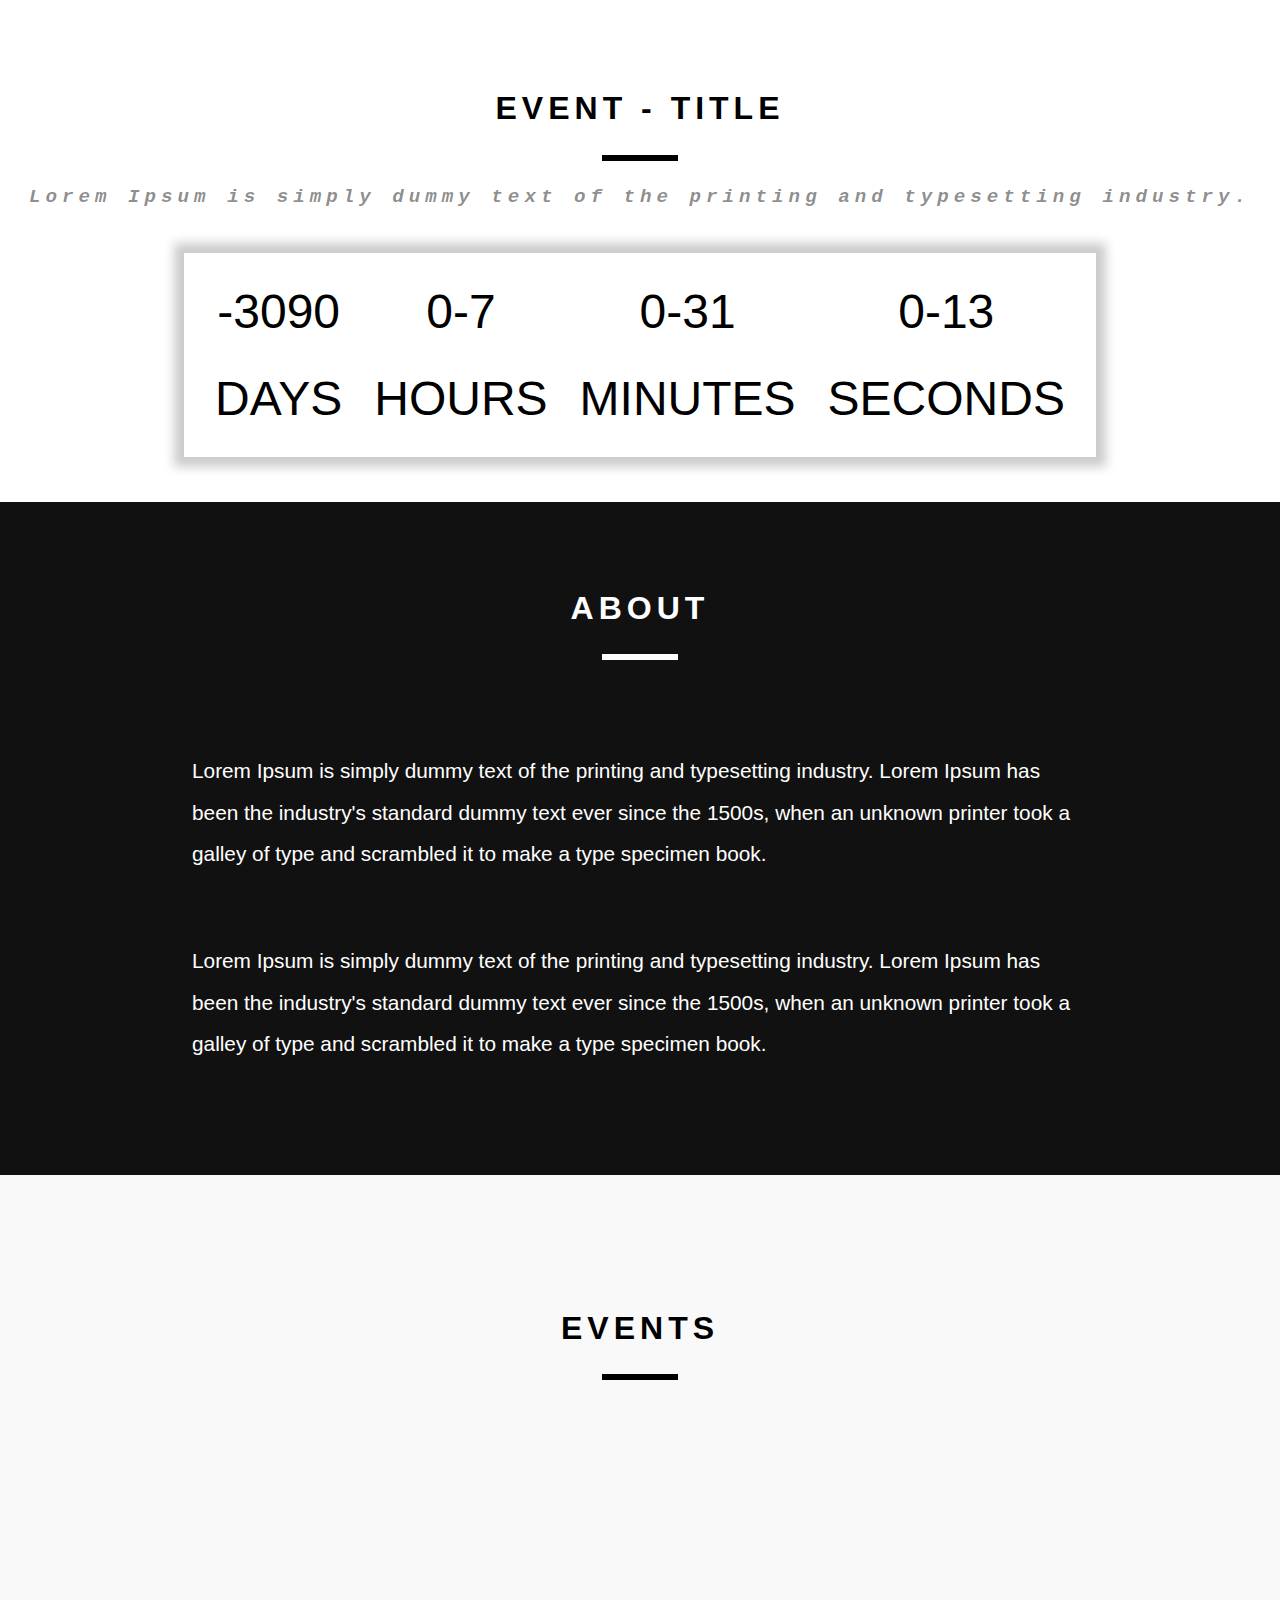
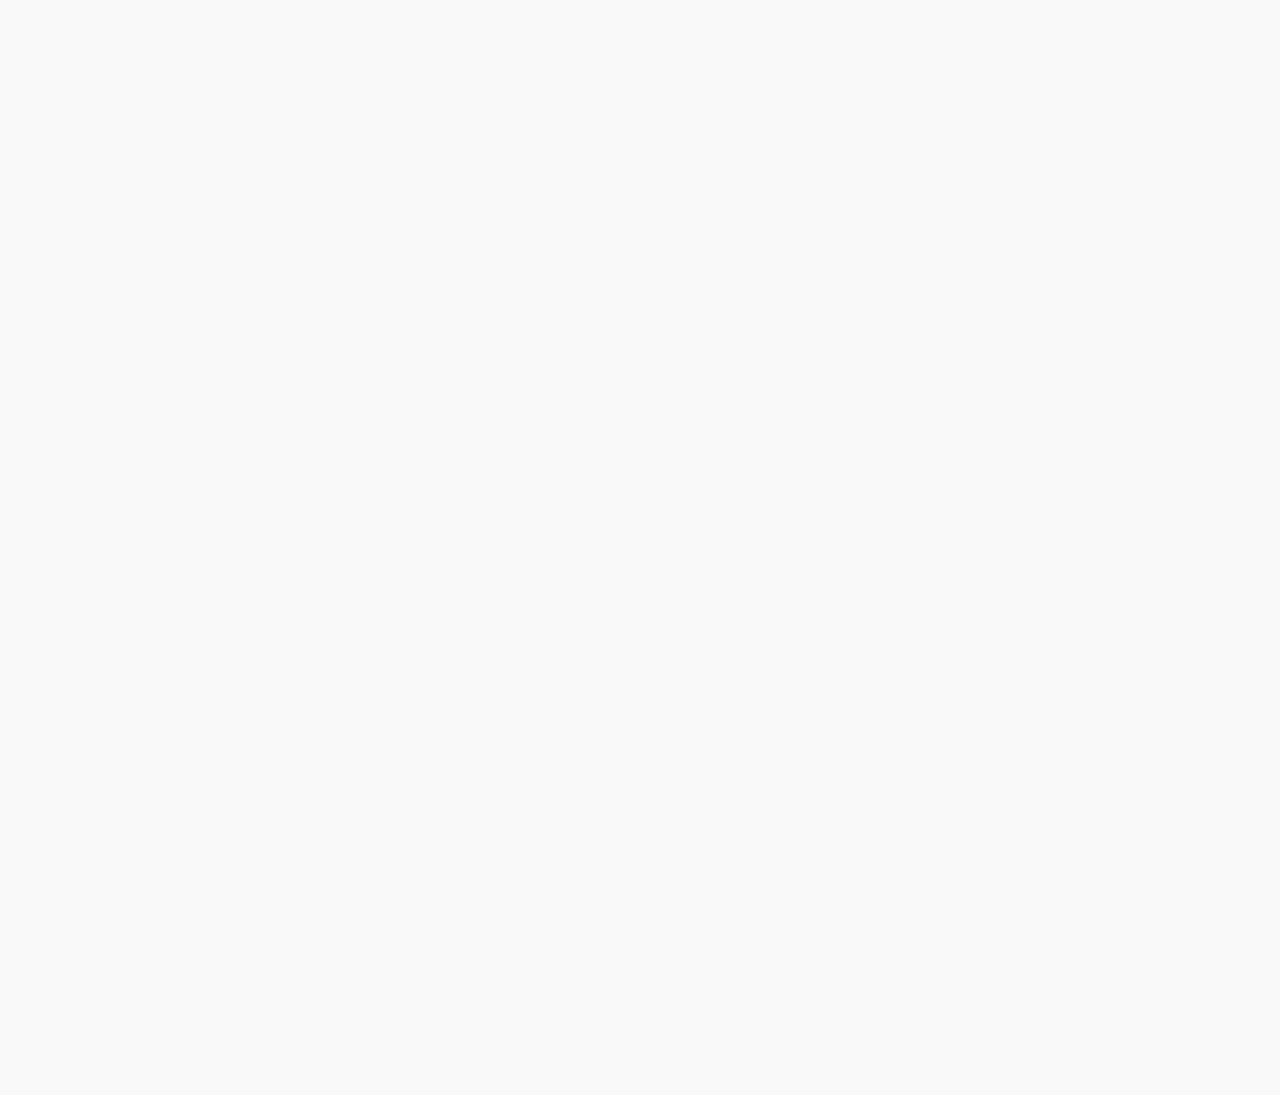
==== techfest/index.html @ 8faaa4e4 "Techfest Website" ====
<!DOCTYPE html>
<html>
<head>
	<link rel="stylesheet" type="text/css" href="css/style.css">

	<title>Techfest</title>
</head>
<body>



	<section>

		<p id="heading">EVENT - TITLE</p>
		<hr class="black">

		<p id="heading-below">Lorem Ipsum is simply dummy text of the printing and typesetting industry.</p>

		<table class="countdownContainer" cellspacing="30">
		<tr class="info">
			<td id="days">20</td>
			<td id="hours">10</td>
			<td id="minutes">55</td>
			<td id="seconds">25</td>
		</tr>

		<tr class="info">
			<td>DAYS</td>
			<td>HOURS</td>
			<td>MINUTES</td>
			<td>SECONDS</td>
		</tr>
	</table>

	</section>
	<section id="about-section">
		<p id="heading-1">About</p>
			<hr class="black-1">

			<p id="about">Lorem Ipsum is simply dummy text of the printing and typesetting industry. Lorem Ipsum has been the industry's standard dummy text ever since the 1500s, when an unknown printer took a galley of type and scrambled it to make a type specimen book.
			</p>


			<p id="about">Lorem Ipsum is simply dummy text of the printing and typesetting industry. Lorem Ipsum has been the industry's standard dummy text ever since the 1500s, when an unknown printer took a galley of type and scrambled it to make a type specimen book.
			</p>



	</section>
	<section id="events-section">
		<p id="heading">Events</p>
			<hr class="black">


			<div id="events-container">

				<div id="dtu" class="animated wow fadeInUp">
						<div class="edu-img-1">
						</div>
						<div class="edu-text">
							<p id="extra-dark">Event Name</p>
							<p>1 line about the event </p>
						</div>
				</div>
				
				<div id="dtu" class="animated wow fadeInUp">
						<div class="edu-img-1">
						</div>
						<div class="edu-text">
							<p id="extra-dark">Event Name</p>
							<p>1 line about the event</p>
						</div>
				</div>

				<div id="dtu" class="animated wow fadeInUp">
						<div class="edu-img-1">
						</div>
						<div class="edu-text">
							<p id="extra-dark">Event Name</p>
							<p>1 line about the event </p>
						</div>
				</div>

				<div id="dtu" class="animated wow fadeInUp">
						<div class="edu-img-1">
						</div>
						<div class="edu-text">
							<p id="extra-dark">Event Name</p>
							<p>1 line about the event </p>
						</div>
				</div>

				<div id="dtu" class="animated wow fadeInUp">
						<div class="edu-img-1">
						</div>
						<div class="edu-text">
							<p id="extra-dark">Event Name</p>
							<p>1 line about the event</p>
						</div>
				</div>
			</div>



	</section>
	




	<script src="https://ajax.googleapis.com/ajax/libs/jquery/3.1.0/jquery.min.js"></script>
	<script src="script/script.js"></script>


	<script src="https://cdnjs.cloudflare.com/ajax/libs/jquery/3.2.1/jquery.min.js"></script>
	<script src="https://cdnjs.cloudflare.com/ajax/libs/wow/1.1.2/wow.min.js" type="text/javascript"></script>
	<script>
              new WOW().init();
    </script>
</body>
</html>
---- techfest/css/style.css ----
body{
    margin: 0px 0px;
    overflow-x: hidden;
}

::-webkit-scrollbar{
    width: 7px;

}

::-webkit-scrollbar-thumb{
    border-radius: 10px;
    background-color: #a6a6a6;
    box-shadow: inset 0 0 6px rgba(0,0,0,.3);

}

::-webkit-scrollbar-track{
    border-radius: 10px;
    background-color: white;
    box-shadow: inset 0 0 6px rgba(0,0,0,.3);

}
.info{
	font-size: 3em;
	color: #000;
	font-family: "Montserrat", sans-serif;
    -webkit-font-smoothing: antialiased;

}

.countdownContainer{

	width: 70%;
	margin: auto;
/*	position: absolute;
*/	/*top:50%;
	left: 50%;*/
/*	transform: translateX(-50%) translateY(-50%);
*/	text-align: center;
	background: #fff
/*	border: 7px solid #d4471a;
*/	padding: 20px;
	box-shadow: 0 0 10px 10px #ccc;
	z-index: 1000;
	margin-bottom: 5vh;
}

#heading{
	  font-family: "Didact Gothic", sans-serif;
    font-size: 2em;
    color: #000;
    text-align: center;
    text-transform: uppercase;
    letter-spacing: 5px;
    -webkit-margin-before: 1.33em;
    -webkit-margin-after: 1.33em;
    -webkit-margin-start: 0px;
    -webkit-margin-end: 0px;
    font-weight: bold;
    margin-top: 10vh;

}
#heading-1{
	  font-family: "Didact Gothic", sans-serif;
    font-size: 2em;
    color: #fff;
    text-align: center;
    text-transform: uppercase;
    letter-spacing: 5px;
    -webkit-margin-before: 1.33em;
    -webkit-margin-after: 1.33em;
    -webkit-margin-start: 0px;
    -webkit-margin-end: 0px;
    font-weight: bold;

}
#heading-below{
	  font-family: "Roboto", monospace;
    font-size: 1.2em;
    color: rgba(0, 0, 0, 0.46);
    text-align: center;
    letter-spacing: 5px;
    -webkit-margin-before: 1.33em;
    -webkit-margin-after: 1.33em;
    -webkit-margin-start: 0px;
    -webkit-margin-end: 0px;
    font-weight: bold;
    font-style: italic;
    margin-bottom: 5vh;
}

#about-section{
	width: 100%;
	margin: auto;
	background-color: #111;
	padding-top: 5vh;
	padding-bottom: 5vh;
}

#events-section{
	width: 100%;
	margin: auto;
    background-color: #f9f9f9;
padding-top: 5vh;
	padding-bottom: 5vh;
}
#about{
   

	width: 70%;
	margin: auto;
    font-family: "Didact Gothic", sans-serif;
    font-size: 1.3em;
    color: #fff;
    line-height: 2;
    padding-bottom: 20px;
    margin-bottom: 5vh;
}

.black{

    border: 3px solid #000;
    margin-top: -15px;
    margin-left: 47%;
    margin-right: 47%;
    margin-bottom: 10px
}
.black-1{
	border: 3px solid #fff;
    margin-top: -15px;
    margin-left: 47%;
    margin-right: 47%;
    margin-bottom: 10vh;
    
}


b{
    font-weight: bold;
}

#events-container{
    display: flex;
    flex-direction: row;
    flex-wrap:wrap;
}

#dtu{
    background-color: #fff;
    width: 25%;
    margin-left: 5%;
    height: 65vh;
    
    margin-top: 5vh;
      -webkit-animation-duration: 2s;
-moz-animation-duration: 2s;
-ms-transition-animation-duration: 2s;

    box-shadow: 10px 10px 20px 5px rgba(0, 0, 0, 0.05);


}

.edu-img-1{
    width: 100%;
    height: 70%;
/*    background-color: rgb(192, 231, 249);
*/    border-radius: 25px;




    background-image: url(../images/dtu1.png);
    background-size: 50% auto;
    background-position: center center;
    background-repeat: no-repeat;
}

.edu-text{
  margin-top: 1vh;
    text-align: center;
    line-height: 1.4;
    letter-spacing: 3px;
    font-family: "Montserrat", sans-serif;
    -webkit-font-smoothing: antialiased;

    color: rgba(0, 0, 0, 0.46);

    font-weight: 700;   
}

#extra-dark{
    color: #000000;
    font-weight: 700;
}
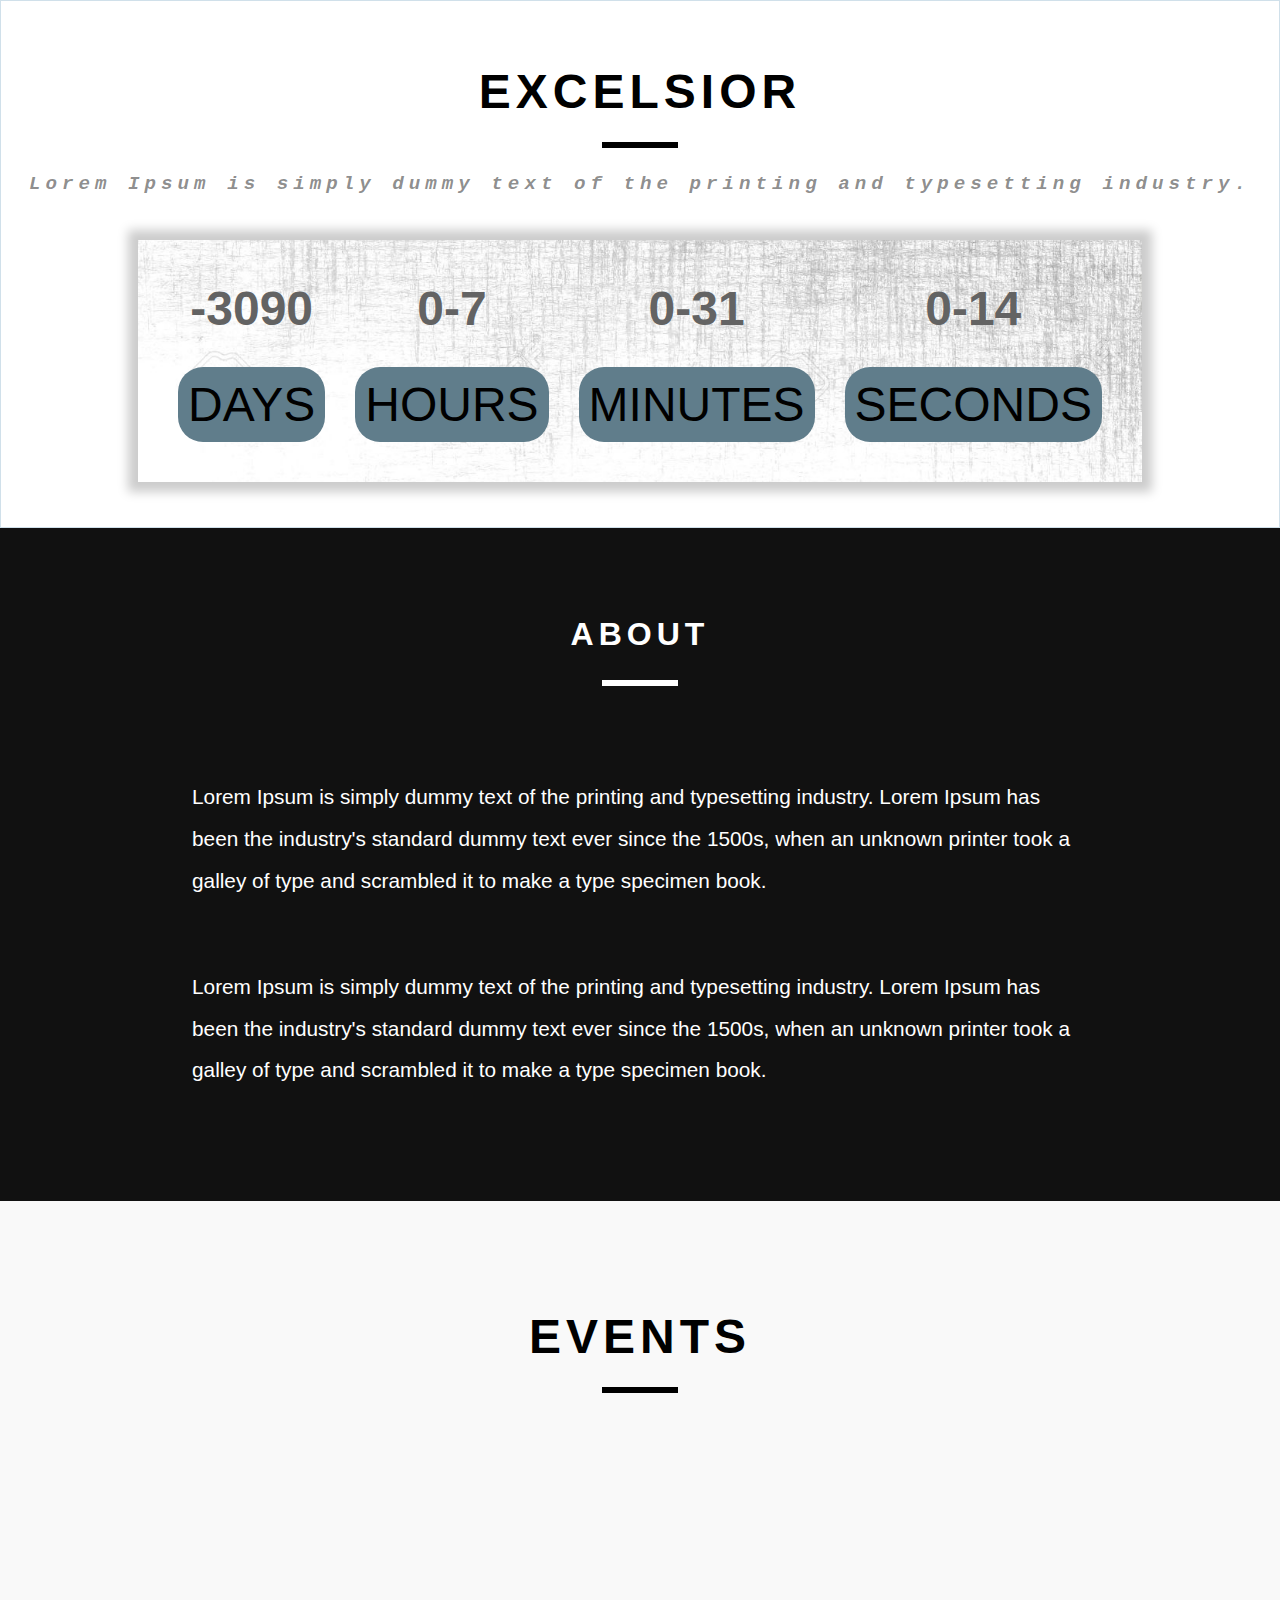
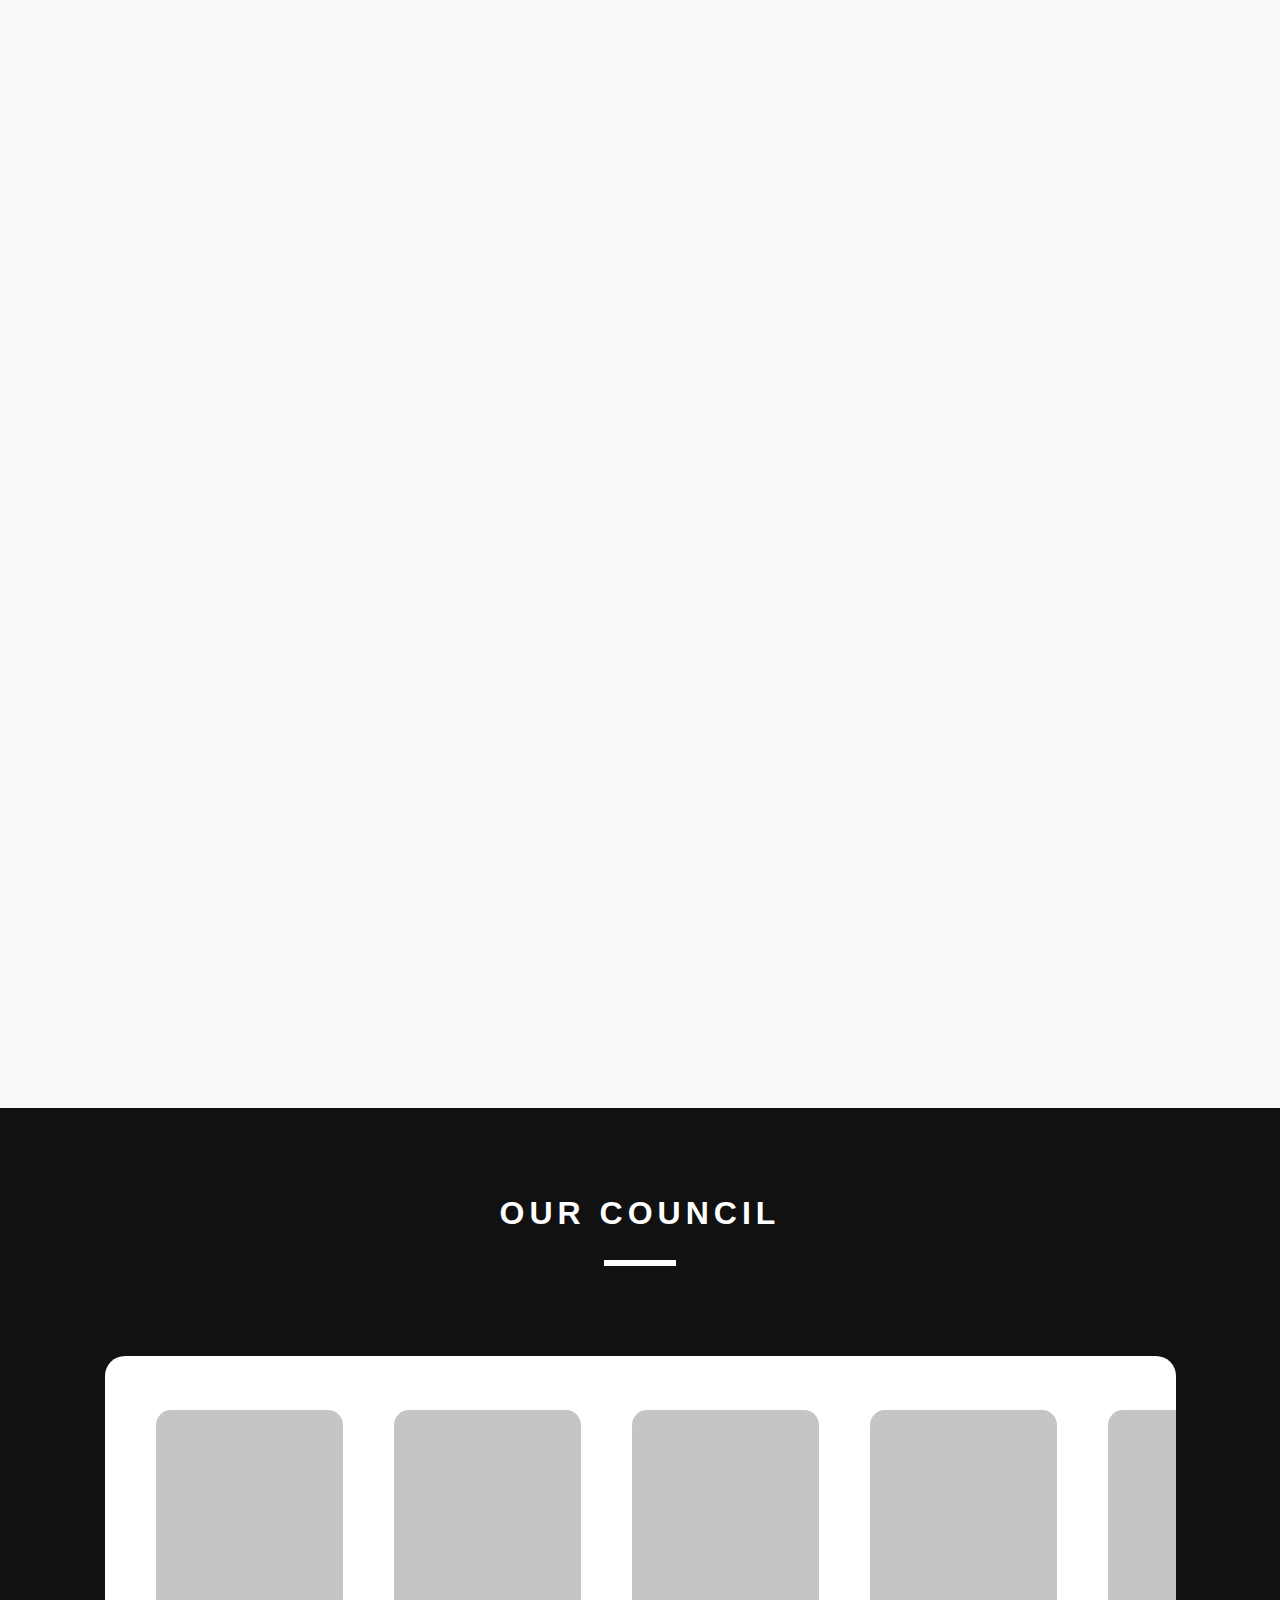
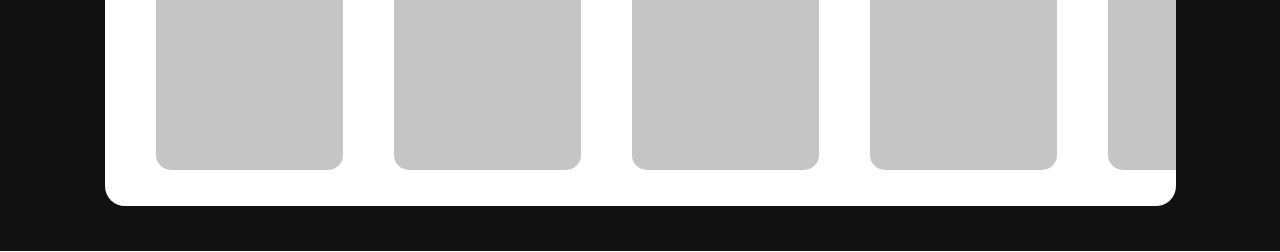
==== commit 23c0cdb8: "Added bg images and made responsive" ====
--- a/techfest/index.html
+++ b/techfest/index.html
@@ -9,26 +9,26 @@
 
 
 
-	<section>
-
-		<p id="heading">EVENT - TITLE</p>
+	<section id="main-section">
+	
+		<p id="heading">EXCELSIOR</p>
 		<hr class="black">
 
 		<p id="heading-below">Lorem Ipsum is simply dummy text of the printing and typesetting industry.</p>
 
 		<table class="countdownContainer" cellspacing="30">
 		<tr class="info">
-			<td id="days">20</td>
-			<td id="hours">10</td>
-			<td id="minutes">55</td>
-			<td id="seconds">25</td>
+			<td id="days" class="test-1">20</td>
+			<td id="hours" class="test-1">10</td>
+			<td id="minutes" class="test-1">55</td>
+			<td id="seconds" class="test-1">25</td>
 		</tr>
 
 		<tr class="info">
-			<td>DAYS</td>
-			<td>HOURS</td>
-			<td>MINUTES</td>
-			<td>SECONDS</td>
+			<td id="test">DAYS</td>
+			<td id="test">HOURS</td>
+			<td id="test">MINUTES</td>
+			<td id="test">SECONDS</td>
 		</tr>
 	</table>
 
@@ -56,46 +56,66 @@
 
 				<div id="dtu" class="animated wow fadeInUp">
 						<div class="edu-img-1">
+							
 						</div>
 						<div class="edu-text">
-							<p id="extra-dark">Event Name</p>
+							<p id="extra-dark">Code in the Dark</p>
 							<p>1 line about the event </p>
+							<button id="event-info">Explore More</button>
 						</div>
 				</div>
 				
 				<div id="dtu" class="animated wow fadeInUp">
-						<div class="edu-img-1">
+						<div class="edu-img-2">
 						</div>
 						<div class="edu-text">
-							<p id="extra-dark">Event Name</p>
+							<p id="extra-dark">Showcase</p>
 							<p>1 line about the event</p>
+
+							<button id="event-info">Explore More</button>
 						</div>
 				</div>
 
 				<div id="dtu" class="animated wow fadeInUp">
-						<div class="edu-img-1">
+						<div class="edu-img-3">
+
 						</div>
 						<div class="edu-text">
-							<p id="extra-dark">Event Name</p>
+							<p id="extra-dark">Canvas</p>
 							<p>1 line about the event </p>
+							<button id="event-info">Explore More</button>
+
 						</div>
 				</div>
 
 				<div id="dtu" class="animated wow fadeInUp">
-						<div class="edu-img-1">
+						<div class="edu-img-4">
 						</div>
 						<div class="edu-text">
-							<p id="extra-dark">Event Name</p>
+							<p id="extra-dark">Battle of Bands</p>
 							<p>1 line about the event </p>
+							<button id="event-info">Explore More</button>
+
 						</div>
 				</div>
 
 				<div id="dtu" class="animated wow fadeInUp">
-						<div class="edu-img-1">
+						<div class="edu-img-5">
 						</div>
 						<div class="edu-text">
-							<p id="extra-dark">Event Name</p>
+							<p id="extra-dark">Sold</p>
 							<p>1 line about the event</p>
+							<button id="event-info">Explore More</button>
+						</div>
+				</div>
+
+				<div id="dtu" class="animated wow fadeInUp">
+						<div class="edu-img-6">
+						</div>
+						<div class="edu-text">
+							<p id="extra-dark">Line of Thought</p>
+							<p>1 line about the event</p>
+							<button id="event-info">Explore More</button>
 						</div>
 				</div>
 			</div>
@@ -103,7 +123,49 @@
 
 
 	</section>
-	
+	<section id="team-section">
+
+			<p id="heading-1">Our Council</p>
+			<hr class="black-1">
+		<div class="team">
+			<div class="members-container">
+				<div id="members">
+					
+				</div>
+
+				<div id="members">
+					
+				</div>
+
+				<div id="members">
+					
+				</div>
+
+				<div id="members">
+					
+				</div>
+
+				<div id="members">
+					
+				</div>
+				<div id="members">
+					
+				</div>
+
+				<div id="members">
+					
+				</div>
+
+				<div id="members">
+					
+				</div>
+
+				<div id="members">
+					
+				</div>
+			</div>
+		</div>
+	</section>	
 
 
 
--- a/techfest/css/style.css
+++ b/techfest/css/style.css
@@ -22,6 +22,7 @@
     box-shadow: inset 0 0 6px rgba(0,0,0,.3);
 
 }
+
 .info{
 	font-size: 3em;
 	color: #000;
@@ -34,22 +35,31 @@
 
 	width: 70%;
 	margin: auto;
+    
 /*	position: absolute;
-*/	/*top:50%;
+top:50%;
 	left: 50%;*/
 /*	transform: translateX(-50%) translateY(-50%);
 */	text-align: center;
-	background: #fff
+	background: #fff;
 /*	border: 7px solid #d4471a;
-*/	padding: 20px;
+*/	padding: 10px;
 	box-shadow: 0 0 10px 10px #ccc;
-	z-index: 1000;
-	margin-bottom: 5vh;
+/*	z-index: 1000;
+*/	margin-bottom: 5vh;
+
+
+
+
+background-image: url(../images/gradient.jpg);
+    background-size: 100% auto;
+    background-position: center center;
+    background-repeat: no-repeat;
 }
 
 #heading{
 	  font-family: "Didact Gothic", sans-serif;
-    font-size: 2em;
+    font-size: 3em;
     color: #000;
     text-align: center;
     text-transform: uppercase;
@@ -60,6 +70,7 @@
     -webkit-margin-end: 0px;
     font-weight: bold;
     margin-top: 10vh;
+    line-height: 2px;
 
 }
 #heading-1{
@@ -106,6 +117,28 @@
 padding-top: 5vh;
 	padding-bottom: 5vh;
 }
+
+#main-section{
+border: 0.1px solid #d0e0ea;
+ background-image: url(../images/bg3.png);
+    background-size: 100% auto;
+    background-position: center center;
+    background-repeat: no-repeat;  
+
+
+    /*background-image: url(../images/bg.jpg);
+    background-size: 50% auto;
+    background-position: center center;
+    background-repeat: no-repeat;*/
+}
+
+.color{
+    position: absolute;
+    opacity: 0.7;
+    height: 100%;
+    width: 100vw;
+    background-color: #111;
+}
 #about{
    
 
@@ -163,21 +196,89 @@
 
 }
 
+/*.photo{
+    margin-top: 5vh;
+    border-radius: 50px;
+    border: 1px solid black;
+    height: 30vh;
+    width: 50%;
+    margin: 5vh auto;
+}*/
+
 .edu-img-1{
     width: 100%;
-    height: 70%;
-/*    background-color: rgb(192, 231, 249);
-*/    border-radius: 25px;
-
-
-
-
-    background-image: url(../images/dtu1.png);
-    background-size: 50% auto;
-    background-position: center center;
-    background-repeat: no-repeat;
-}
-
+    height: 50%;
+/*    background-color: rgb(192, 231, 249);
+*/    border-radius: 25px;
+
+
+
+    background-image: url(../images/code.png);
+    background-size: 50% auto;
+    background-position: center center;
+    background-repeat: no-repeat;
+}
+.edu-img-2{
+    width: 100%;
+    height: 50%;
+/*    background-color: rgb(192, 231, 249);
+*/    border-radius: 25px;
+
+
+
+    background-image: url(../images/presentation.png);
+    background-size: 50% auto;
+    background-position: center center;
+    background-repeat: no-repeat;
+}.edu-img-3{
+    width: 100%;
+    height: 50%;
+/*    background-color: rgb(192, 231, 249);
+*/    border-radius: 25px;
+
+
+
+    background-image: url(../images/poster.png);
+    background-size: 50% auto;
+    background-position: center center;
+    background-repeat: no-repeat;
+}.edu-img-4{
+    width: 100%;
+    height: 50%;
+/*    background-color: rgb(192, 231, 249);
+*/    border-radius: 25px;
+
+
+
+    background-image: url(../images/brand.png);
+    background-size: 50% auto;
+    background-position: center center;
+    background-repeat: no-repeat;
+}.edu-img-5{
+    width: 100%;
+    height: 50%;
+/*    background-color: rgb(192, 231, 249);
+*/    border-radius: 25px;
+
+
+
+    background-image: url(../images/bid.png);
+    background-size: 50% auto;
+    background-position: center center;
+    background-repeat: no-repeat;
+}.edu-img-6{
+    width: 100%;
+    height: 50%;
+/*    background-color: rgb(192, 231, 249);
+*/    border-radius: 25px;
+
+
+
+    background-image: url(../images/casestudy.png);
+    background-size: 50% auto;
+    background-position: center center;
+    background-repeat: no-repeat;
+}
 .edu-text{
   margin-top: 1vh;
     text-align: center;
@@ -191,8 +292,125 @@
     font-weight: 700;   
 }
 
-#extra-dark{
+#work-text{
     color: #000000;
     font-weight: 700;
-}
-
+        text-transform: uppercase;
+        font-size: 1.5em;
+}
+
+
+
+
+@media screen and (max-width: 480px){
+
+
+
+        #dtu{
+    background-color: #fff;
+    width: 85%;
+    margin: auto; 
+    height: 65vh;
+    
+    margin-top: 5vh;
+      -webkit-animation-duration: 2s;
+-moz-animation-duration: 2s;
+-ms-transition-animation-duration: 2s;
+
+    box-shadow: 10px 10px 20px 5px rgba(0, 0, 0, 0.05);
+
+
+            }
+
+
+
+}
+
+#team-section{
+    height: auto;
+    background-color: #111;
+    padding: 5vh;
+
+/*    padding-bottom: 10vh;
+*/}
+
+.team{
+    width: 90%;
+    margin: auto;
+    height: 50vh;
+        overflow: hidden;
+        border-radius: 20px;
+/*            box-shadow: -2px -2px 18px 0px #9E9E9E;
+*/
+
+}
+
+.members-container{
+    width: 200%;
+    background-color: white;
+    height: 100%;
+    //max-width: 100%;
+    display: flex;
+    flex-direction: row;
+
+}
+
+#members{
+    width: 15vw;
+    margin-left: 4vw;
+    height: 80%;
+    background-color: #c5c5c5;
+    margin-top: 6vh;
+    border-radius: 15px;
+}
+
+
+
+#event-info{
+    height: 7vh;
+    
+    width: 70%;
+    margin-top: 5vh;
+    margin:auto;
+    font-family: "Montserrat", sans-serif;
+    -webkit-font-smoothing: antialiased;
+    font-size: 1.2em;
+    background-color: #9e2a2a;
+    color: white;
+    font-weight: 700;
+    border: 0;
+    text-transform: uppercase;
+
+
+}
+
+#event-info:hover{
+    height: 7vh;
+
+    width: 70%;
+    margin-top: 5vh;
+    margin:auto;
+    font-family: "Montserrat", sans-serif;
+    -webkit-font-smoothing: antialiased;
+    font-size: 1.2em;
+    background-color:#111;
+    color: #9e2a2a;
+    font-weight: 700;
+    border: 0;
+        text-transform: uppercase;
+
+
+}
+
+#test{
+    background-color: #607D8B;
+    border-radius: 25px;
+    padding: 10px;
+}
+
+.test-1{
+
+
+    color: #636363;
+    font-weight: 700;
+}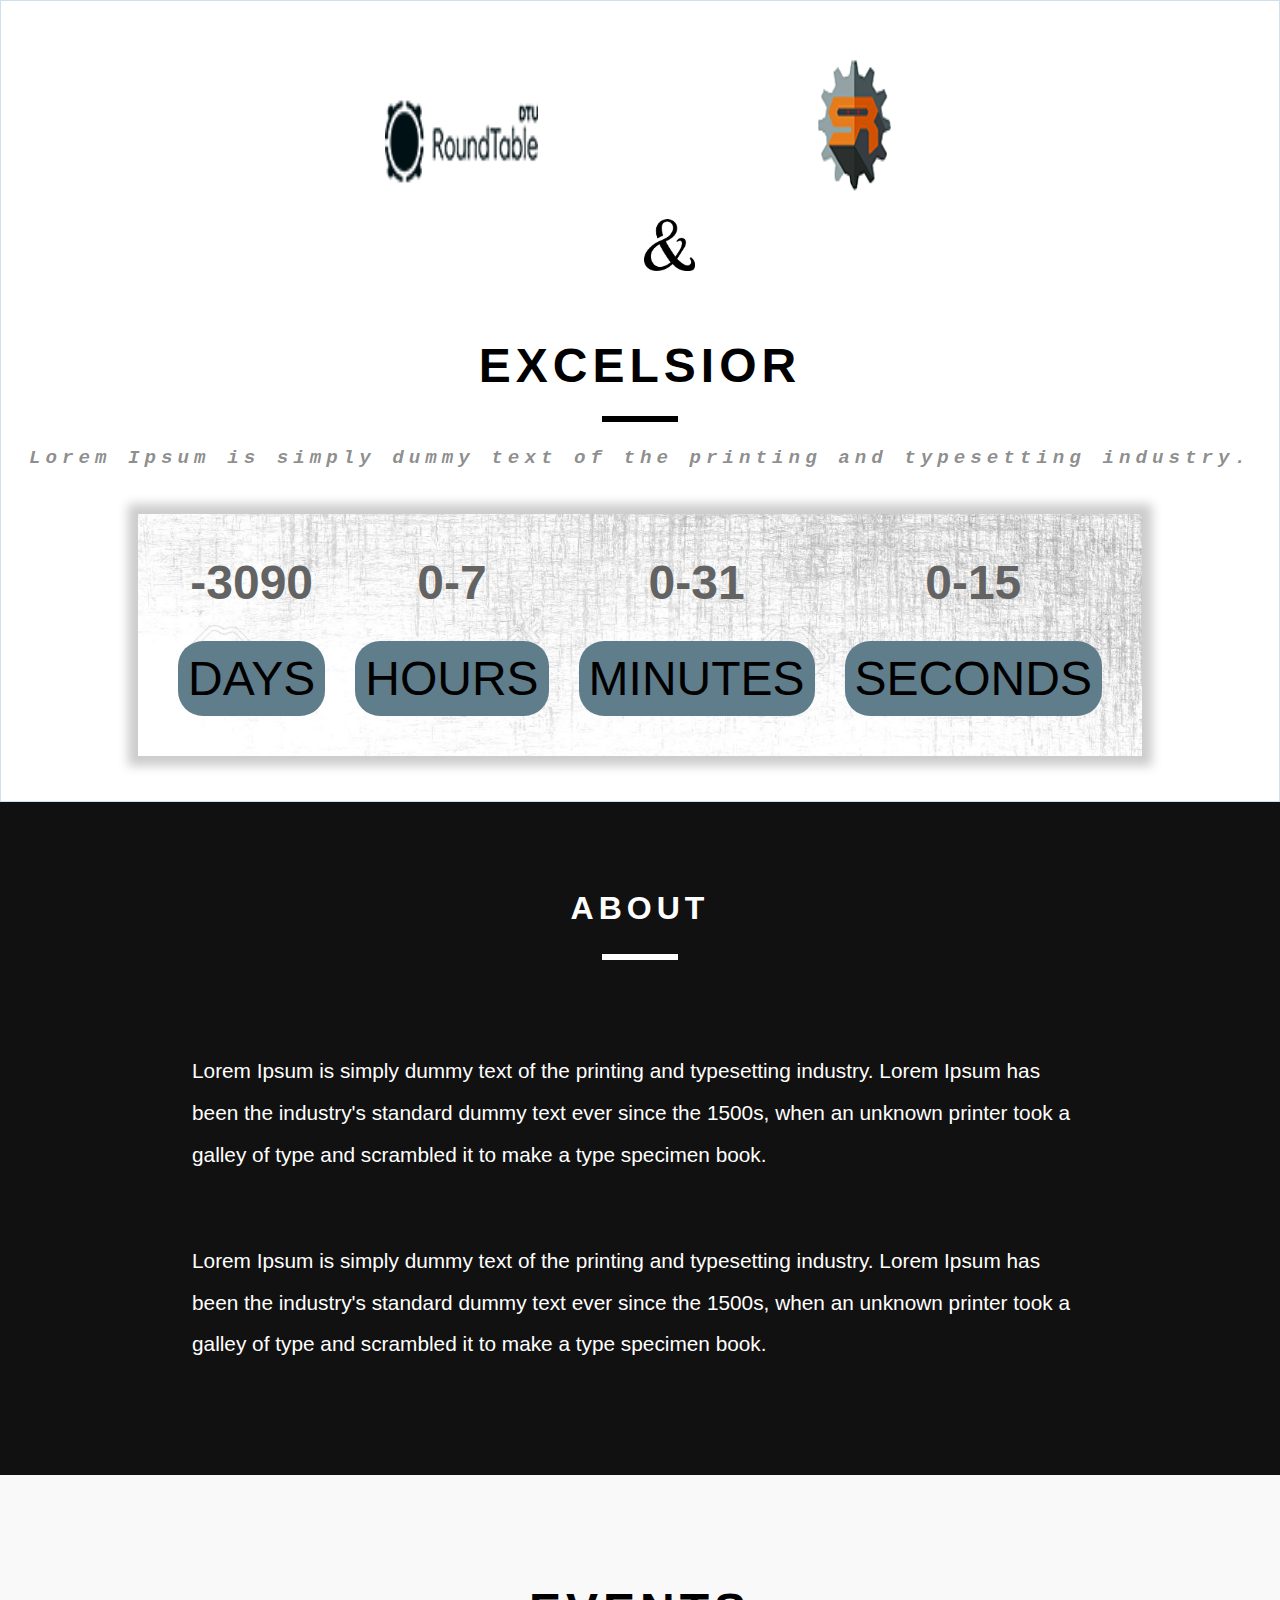
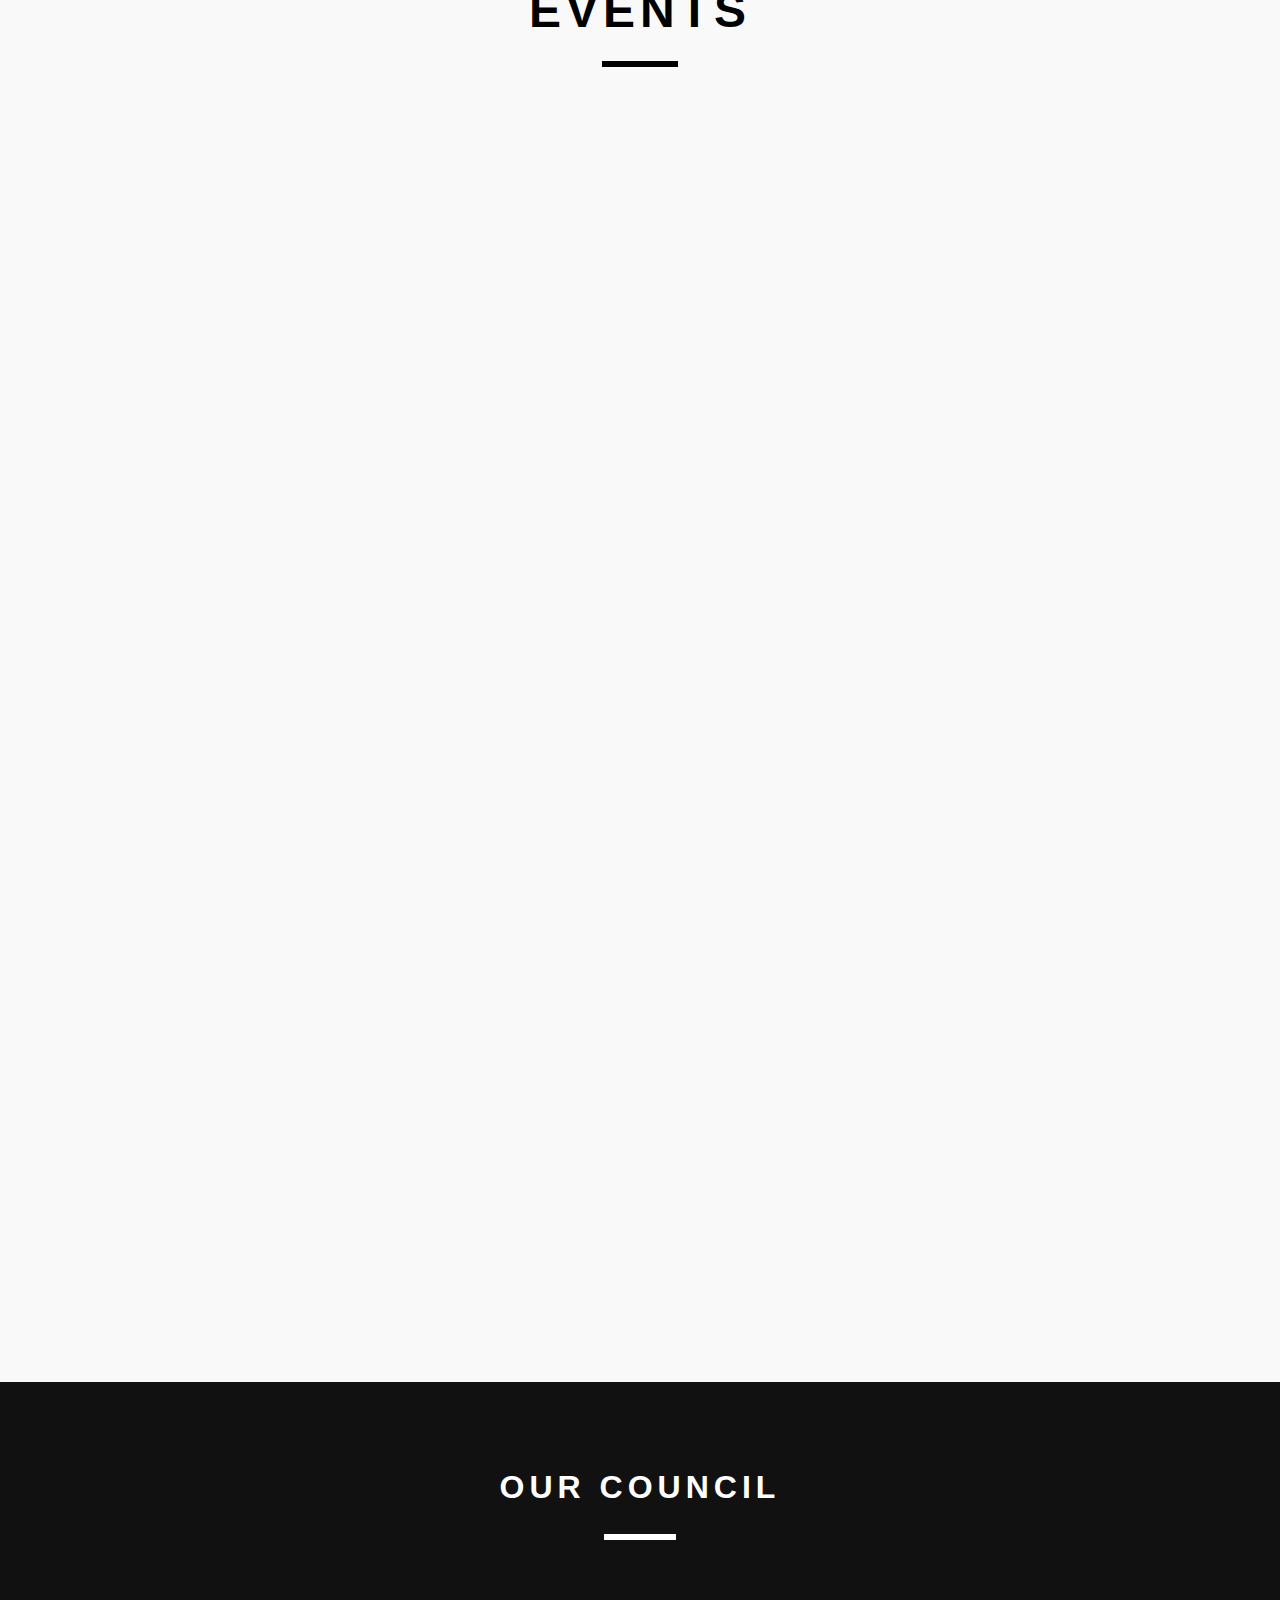
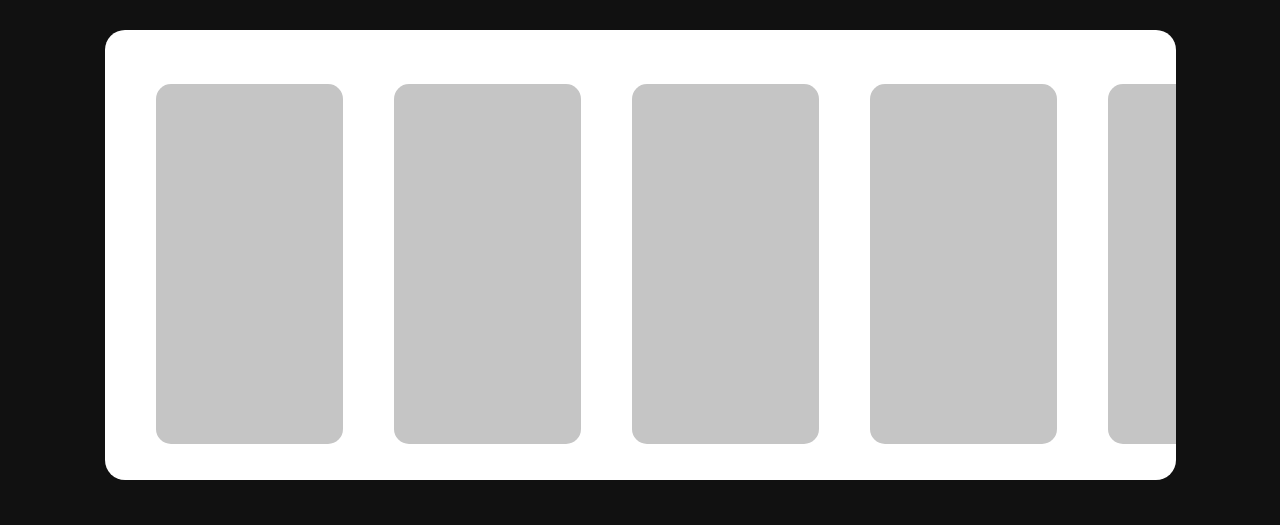
==== commit 8f6a7b01: "Adding logos on the main page and adding the event info" ====
--- a/techfest/index.html
+++ b/techfest/index.html
@@ -10,7 +10,11 @@
 
 
 	<section id="main-section">
-	
+		<div id="logos-container">
+			 <img class="rt" src="images/rtblack.png">
+			 <img class="and" src="images/and.png">
+			 <img class="sr" src="images/sr.png">
+		</div>
 		<p id="heading">EXCELSIOR</p>
 		<hr class="black">
 
@@ -60,8 +64,8 @@
 						</div>
 						<div class="edu-text">
 							<p id="extra-dark">Code in the Dark</p>
-							<p>1 line about the event </p>
-							<button id="event-info">Explore More</button>
+							<p id="para"> Participants would be required to replicate an output but they won't be allowed to check the output of their code till the end of the event.</p>
+							<button id="event-info-1">Explore More</button>
 						</div>
 				</div>
 				
@@ -69,10 +73,10 @@
 						<div class="edu-img-2">
 						</div>
 						<div class="edu-text">
-							<p id="extra-dark">Showcase</p>
-							<p>1 line about the event</p>
+							<p id="extra-dark">Eureka- The technical exhibition</p>
+							<p id="para">An open for all technical exhibition.Participants would be required to represent their projects to evaluators.</p>
 
-							<button id="event-info">Explore More</button>
+							<button id="event-info-2">Explore More</button>
 						</div>
 				</div>
 
@@ -81,9 +85,9 @@
 
 						</div>
 						<div class="edu-text">
-							<p id="extra-dark">Canvas</p>
-							<p>1 line about the event </p>
-							<button id="event-info">Explore More</button>
+							<p id="extra-dark">Canvas-Poster Design</p>
+							<p id="para">Get your creative juices flowing and let loose the artist within you for our poster design competition.</p>
+							<button id="event-info-3">Explore More</button>
 
 						</div>
 				</div>
@@ -92,9 +96,9 @@
 						<div class="edu-img-4">
 						</div>
 						<div class="edu-text">
-							<p id="extra-dark">Battle of Bands</p>
-							<p>1 line about the event </p>
-							<button id="event-info">Explore More</button>
+							<p id="extra-dark">Stratagem-The Case Competition</p>
+							<p id="para">1 line about the event </p>
+							<button id="event-info-4">Explore More</button>
 
 						</div>
 				</div>
@@ -103,9 +107,9 @@
 						<div class="edu-img-5">
 						</div>
 						<div class="edu-text">
-							<p id="extra-dark">Sold</p>
-							<p>1 line about the event</p>
-							<button id="event-info">Explore More</button>
+							<p id="extra-dark">Bid It- IPL Auction</p>
+							<p id="para">3,2,1...SOLD! Feel the ntensity of a bidding match and love for cricket all while buying your own IPL team.</p>
+							<button id="event-info-5">Explore More</button>
 						</div>
 				</div>
 
@@ -113,9 +117,9 @@
 						<div class="edu-img-6">
 						</div>
 						<div class="edu-text">
-							<p id="extra-dark">Line of Thought</p>
-							<p>1 line about the event</p>
-							<button id="event-info">Explore More</button>
+							<p id="extra-dark">Quizzards</p>
+							<p id="para">An opportunity for you to bring those countless hours at malls to some use and show off your knowledge about brands at our exciting rac against time quizzing event.</p>
+							<button id="event-info-6">Explore More</button>
 						</div>
 				</div>
 			</div>
--- a/techfest/css/style.css
+++ b/techfest/css/style.css
@@ -20,6 +20,33 @@
     border-radius: 10px;
     background-color: white;
     box-shadow: inset 0 0 6px rgba(0,0,0,.3);
+
+}
+
+#logos-container{
+    width: 80%;
+    margin: auto;
+}
+
+
+.rt{
+
+    margin-left: 20vw;
+    width: 15%;
+    height: 30vh;
+}
+.and{
+    width: 10%;
+    width: 5%;
+    margin-left: 10%;
+    margin-right: 10%;
+    padding-top: 10vh;
+}
+.sr{
+
+    width: 10%;
+    height: 20vh;
+    padding-bottom: 5vh;
 
 }
 
@@ -292,6 +319,19 @@
     font-weight: 700;   
 }
 
+#para{
+
+     margin-top: 1vh;
+    text-align: center;
+    line-height: 1.1;
+    letter-spacing: 2px;
+    font-family: "Montserrat", sans-serif;
+    -webkit-font-smoothing: antialiased;
+    color: #9e2a2a;
+    font-size: 0.8em;
+    font-weight: 700;   
+}
+
 #work-text{
     color: #000000;
     font-weight: 700;
@@ -366,11 +406,10 @@
 
 
 
-#event-info{
-    height: 7vh;
-    
-    width: 70%;
-    margin-top: 5vh;
+#event-info-1{
+    height: 7vh;
+    
+    width: 70%;
     margin:auto;
     font-family: "Montserrat", sans-serif;
     -webkit-font-smoothing: antialiased;
@@ -380,15 +419,15 @@
     font-weight: 700;
     border: 0;
     text-transform: uppercase;
-
-
-}
-
-#event-info:hover{
-    height: 7vh;
-
-    width: 70%;
     margin-top: 5vh;
+
+
+}
+
+#event-info-1:hover{
+    height: 7vh;
+
+    width: 70%;
     margin:auto;
     font-family: "Montserrat", sans-serif;
     -webkit-font-smoothing: antialiased;
@@ -398,10 +437,181 @@
     font-weight: 700;
     border: 0;
         text-transform: uppercase;
-
-
-}
-
+    margin-top: 5vh;
+
+
+}
+#event-info-2{
+    height: 7vh;
+    
+    width: 70%;
+    margin:auto;
+    font-family: "Montserrat", sans-serif;
+    -webkit-font-smoothing: antialiased;
+    font-size: 1.2em;
+    background-color: #9e2a2a;
+    color: white;
+    font-weight: 700;
+    border: 0;
+    text-transform: uppercase;
+    margin-top: 2vh;
+
+
+}
+
+#event-info-2:hover{
+    height: 7vh;
+
+    width: 70%;
+    margin:auto;
+    font-family: "Montserrat", sans-serif;
+    -webkit-font-smoothing: antialiased;
+    font-size: 1.2em;
+    background-color:#111;
+    color: #9e2a2a;
+    font-weight: 700;
+    border: 0;
+        text-transform: uppercase;
+    margin-top: 2vh;
+
+
+}#event-info-3{
+    height: 7vh;
+    
+    width: 70%;
+    margin:auto;
+    font-family: "Montserrat", sans-serif;
+    -webkit-font-smoothing: antialiased;
+    font-size: 1.2em;
+    background-color: #9e2a2a;
+    color: white;
+    font-weight: 700;
+    border: 0;
+    text-transform: uppercase;
+    margin-top: 7vh;
+
+
+}
+
+#event-info-3:hover{
+    height: 7vh;
+
+    width: 70%;
+    margin:auto;
+    font-family: "Montserrat", sans-serif;
+    -webkit-font-smoothing: antialiased;
+    font-size: 1.2em;
+    background-color:#111;
+    color: #9e2a2a;
+    font-weight: 700;
+    border: 0;
+        text-transform: uppercase;
+    margin-top: 7vh;
+
+
+}#event-info-4{
+    height: 7vh;
+    
+    width: 70%;
+    margin:auto;
+    font-family: "Montserrat", sans-serif;
+    -webkit-font-smoothing: antialiased;
+    font-size: 1.2em;
+    background-color: #9e2a2a;
+    color: white;
+    font-weight: 700;
+    border: 0;
+    text-transform: uppercase;
+    margin-top: 8vh;
+
+
+}
+
+#event-info-4:hover{
+    height: 7vh;
+
+    width: 70%;
+    margin:auto;
+    font-family: "Montserrat", sans-serif;
+    -webkit-font-smoothing: antialiased;
+    font-size: 1.2em;
+    background-color:#111;
+    color: #9e2a2a;
+    font-weight: 700;
+    border: 0;
+        text-transform: uppercase;
+    margin-top: 8vh;
+
+
+}#event-info-5{
+    height: 7vh;
+    
+    width: 70%;
+    margin:auto;
+    font-family: "Montserrat", sans-serif;
+    -webkit-font-smoothing: antialiased;
+    font-size: 1.2em;
+    background-color: #9e2a2a;
+    color: white;
+    font-weight: 700;
+    border: 0;
+    text-transform: uppercase;
+    margin-top: 7vh;
+
+
+}
+
+#event-info-5:hover{
+    height: 7vh;
+
+    width: 70%;
+    margin:auto;
+    font-family: "Montserrat", sans-serif;
+    -webkit-font-smoothing: antialiased;
+    font-size: 1.2em;
+    background-color:#111;
+    color: #9e2a2a;
+    font-weight: 700;
+    border: 0;
+        text-transform: uppercase;
+    margin-top: 7vh;
+
+
+}#event-info-6{
+    height: 7vh;
+    
+    width: 70%;
+    margin:auto;
+    font-family: "Montserrat", sans-serif;
+    -webkit-font-smoothing: antialiased;
+    font-size: 1.2em;
+    background-color: #9e2a2a;
+    color: white;
+    font-weight: 700;
+    border: 0;
+    text-transform: uppercase;
+    margin-top:3vh;
+
+
+}
+
+#event-info-6:hover{
+    height: 7vh;
+
+    width: 70%;
+    margin:auto;
+    font-family: "Montserrat", sans-serif;
+    -webkit-font-smoothing: antialiased;
+    font-size: 1.2em;
+    background-color:#111;
+    color: #9e2a2a;
+    font-weight: 700;
+    border: 0;
+        text-transform: uppercase;
+    margin-top: 3vh;
+
+
+}
 #test{
     background-color: #607D8B;
     border-radius: 25px;
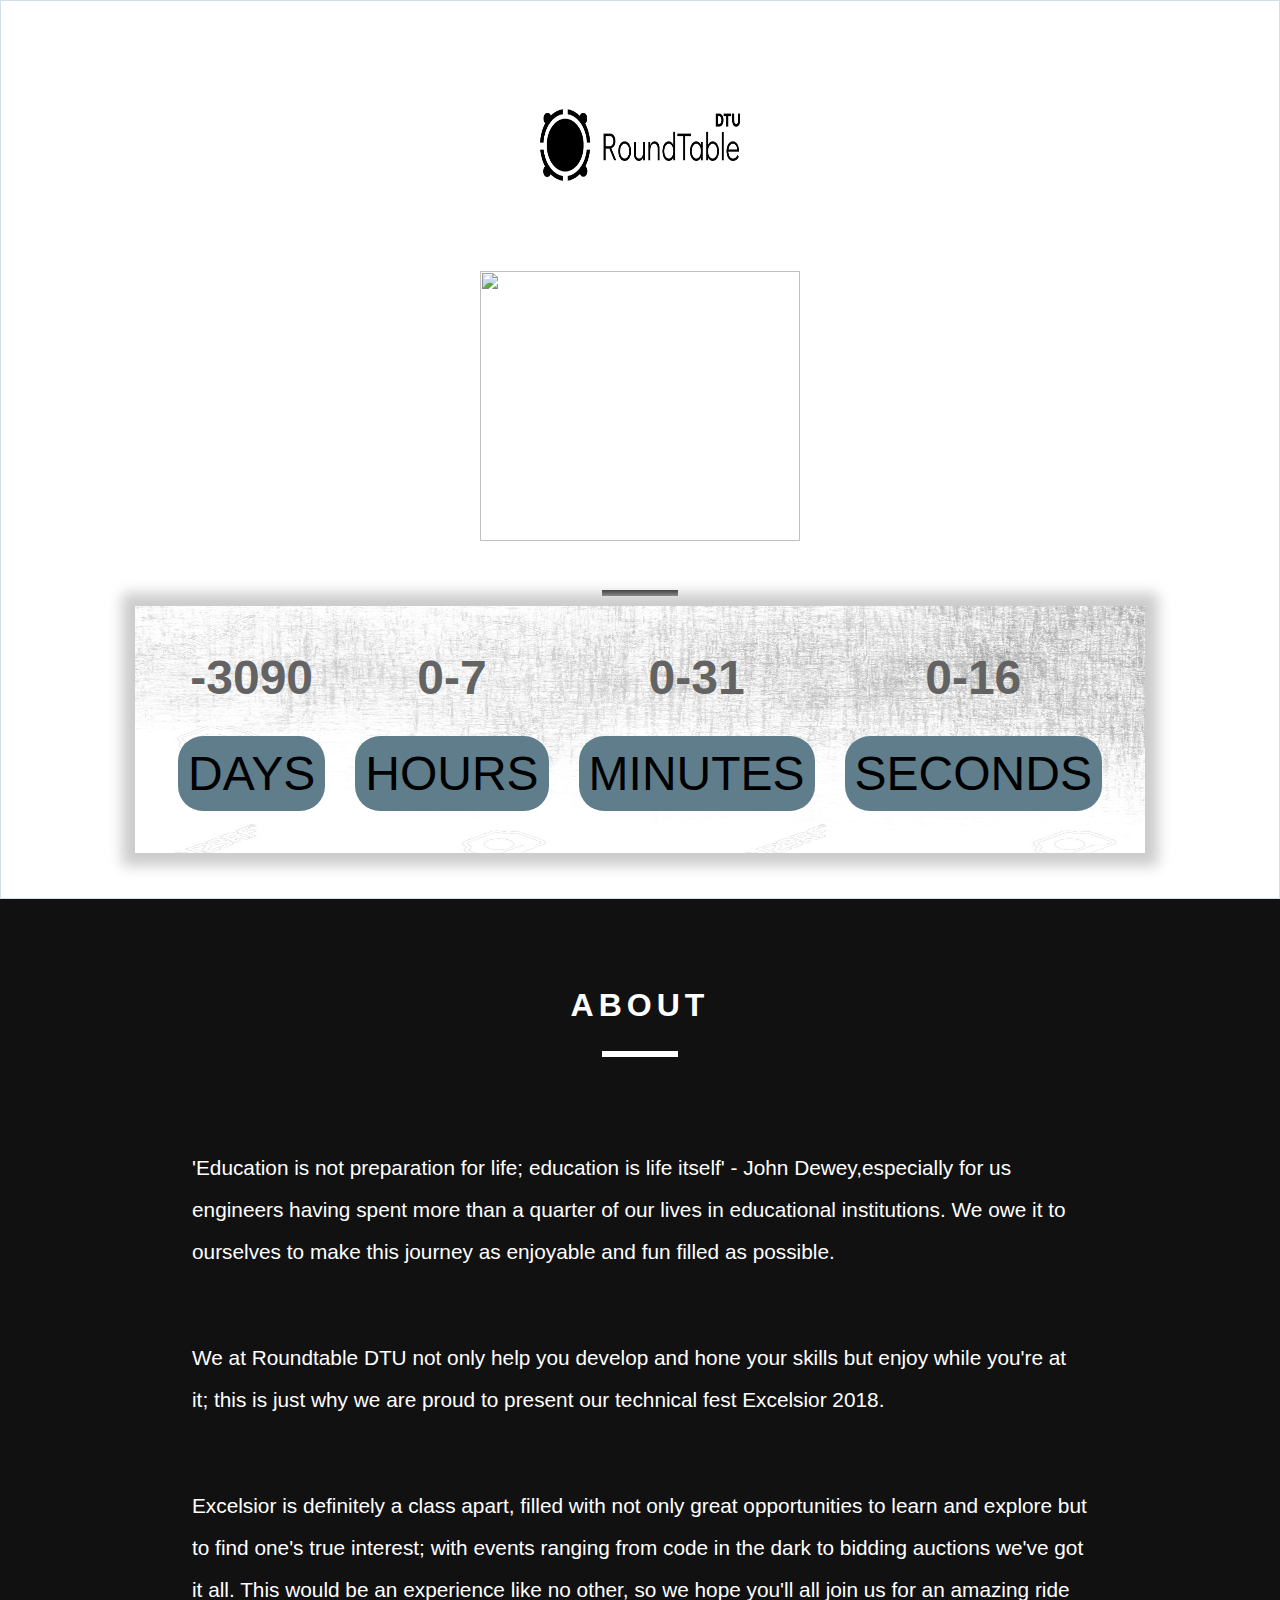
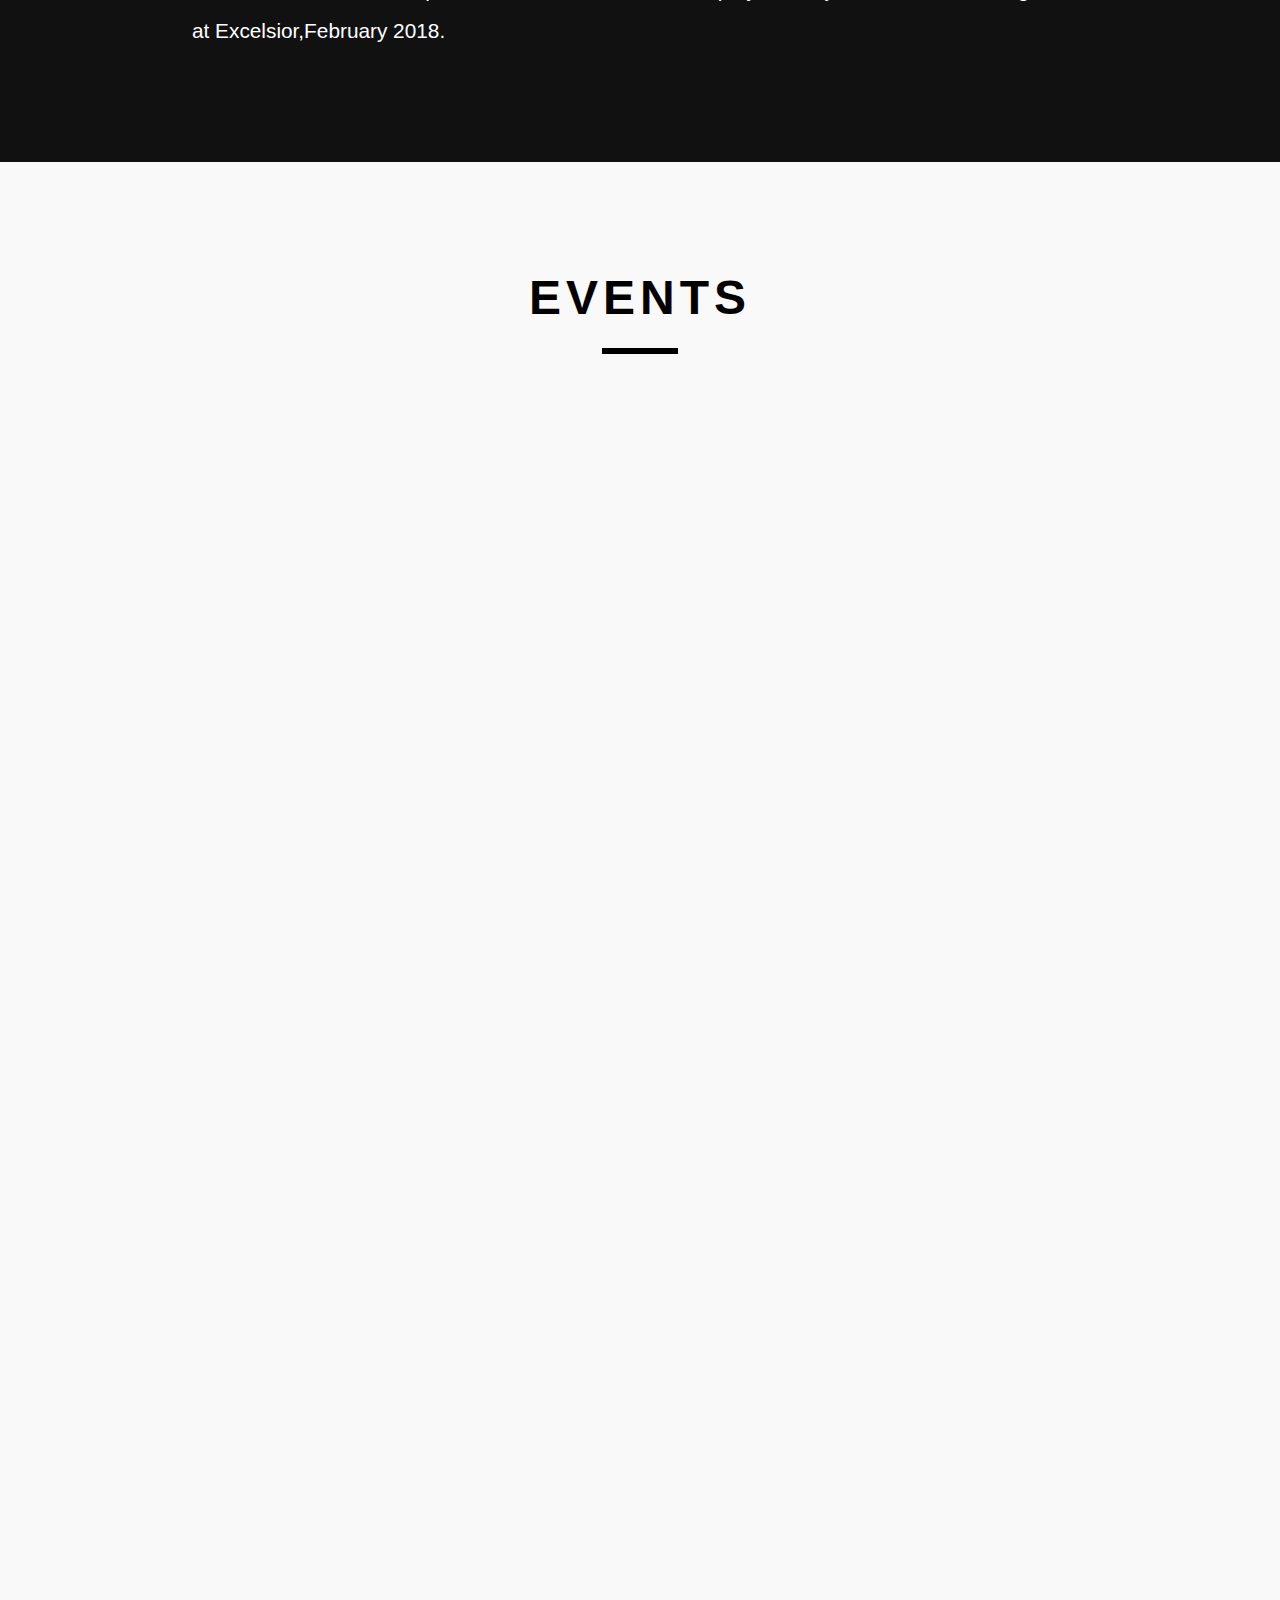
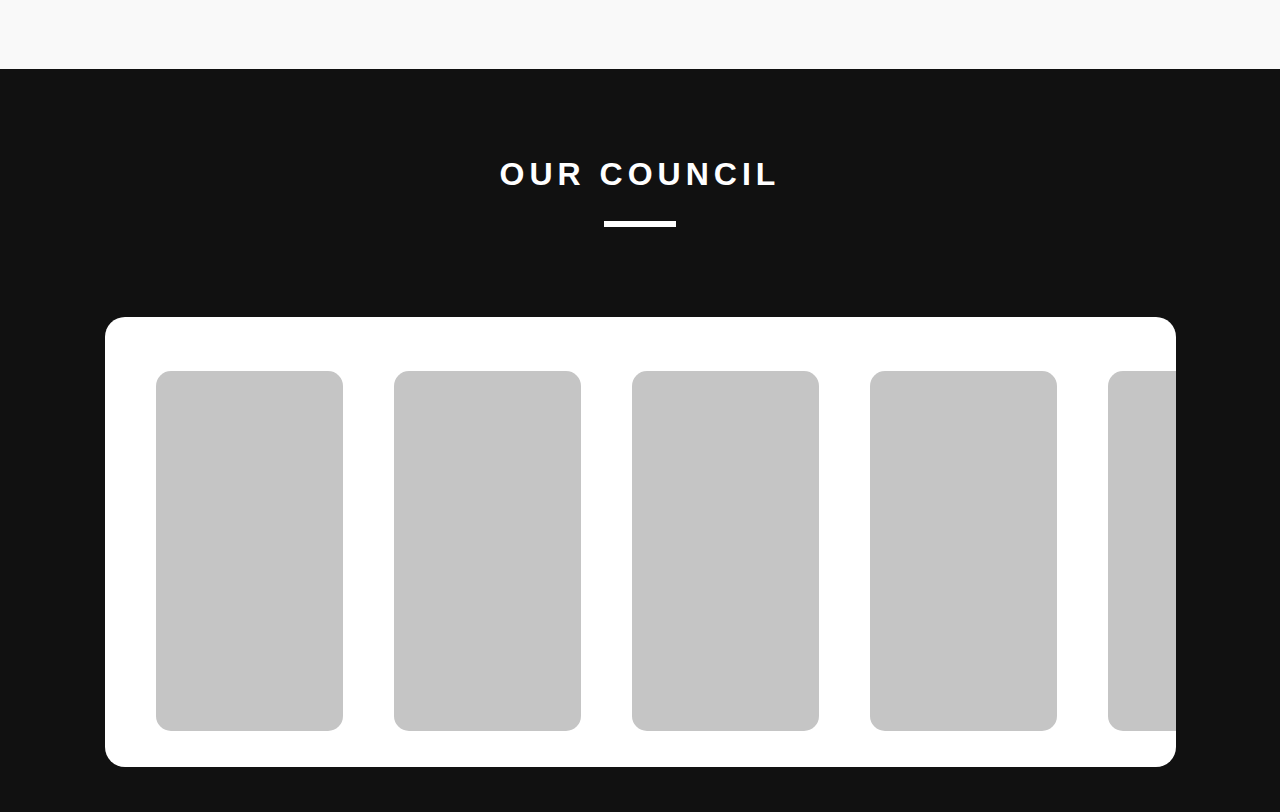
==== commit 318b1598: "Added the explore more sections , about section and RT logo in the center." ====
--- a/techfest/index.html
+++ b/techfest/index.html
@@ -4,6 +4,8 @@
 	<link rel="stylesheet" type="text/css" href="css/style.css">
 
 	<title>Techfest</title>
+		<meta name="viewport" content="width=device-width, initial-scale=1.0">
+
 </head>
 <body>
 
@@ -11,16 +13,17 @@
 
 	<section id="main-section">
 		<div id="logos-container">
-			 <img class="rt" src="images/rtblack.png">
-			 <img class="and" src="images/and.png">
-			 <img class="sr" src="images/sr.png">
+			 <img class="rt" src="images/logoblack.png">
+			 <!-- <img class="sr" src="images/sr.png"> -->
 		</div>
-		<p id="heading">EXCELSIOR</p>
+		<p id="heading"><img class="one" src="images/1.png"></p>
 		<hr class="black">
 
-		<p id="heading-below">Lorem Ipsum is simply dummy text of the printing and typesetting industry.</p>
-
+<!-- 		<p id="heading-below">Lorem Ipsum is simply dummy text of the printing and typesetting industry.</p>
+ -->
 		<table class="countdownContainer" cellspacing="30">
+		
+			
 		<tr class="info">
 			<td id="days" class="test-1">20</td>
 			<td id="hours" class="test-1">10</td>
@@ -33,19 +36,34 @@
 			<td id="test">HOURS</td>
 			<td id="test">MINUTES</td>
 			<td id="test">SECONDS</td>
+
 		</tr>
-	</table>
+
+			</table>
 
 	</section>
 	<section id="about-section">
 		<p id="heading-1">About</p>
 			<hr class="black-1">
 
-			<p id="about">Lorem Ipsum is simply dummy text of the printing and typesetting industry. Lorem Ipsum has been the industry's standard dummy text ever since the 1500s, when an unknown printer took a galley of type and scrambled it to make a type specimen book.
+			<p id="about">&#39;Education is not preparation for life; education is life itself&#39; - John Dewey,especially for us engineers having spent more than a quarter of our lives
+			in educational institutions. We owe it to ourselves to make this journey as
+			enjoyable and fun filled as possible.
+
 			</p>
 
 
-			<p id="about">Lorem Ipsum is simply dummy text of the printing and typesetting industry. Lorem Ipsum has been the industry's standard dummy text ever since the 1500s, when an unknown printer took a galley of type and scrambled it to make a type specimen book.
+			<p id="about">We at Roundtable DTU not only help you develop and hone your skills but enjoy
+				while you&#39;re at it; this is just why we are proud to present our technical fest Excelsior 2018.
+
+			</p>
+
+			<p id="about">
+				Excelsior is definitely a class apart, filled with not only
+				great opportunities to learn and explore but to find one&#39;s true interest;
+				with events ranging from code in the dark to bidding auctions we&#39;ve got it all.
+				This would be an experience like no other, so we hope you&#39;ll all join us for an
+				amazing ride at Excelsior,February 2018.
 			</p>
 
 
@@ -65,7 +83,8 @@
 						<div class="edu-text">
 							<p id="extra-dark">Code in the Dark</p>
 							<p id="para"> Participants would be required to replicate an output but they won't be allowed to check the output of their code till the end of the event.</p>
-							<button id="event-info-1">Explore More</button>
+							<a href="https://rishabh97.github.io/techfest/code">
+							<button id="event-info-1">Explore More</button></a>
 						</div>
 				</div>
 				
@@ -76,8 +95,8 @@
 							<p id="extra-dark">Eureka- The technical exhibition</p>
 							<p id="para">An open for all technical exhibition.Participants would be required to represent their projects to evaluators.</p>
 
-							<button id="event-info-2">Explore More</button>
-						</div>
+<a href="https://rishabh97.github.io/techfest/presentation">
+							<button id="event-info-2">Explore More</button></a>						</div>
 				</div>
 
 				<div id="dtu" class="animated wow fadeInUp">
@@ -87,8 +106,8 @@
 						<div class="edu-text">
 							<p id="extra-dark">Canvas-Poster Design</p>
 							<p id="para">Get your creative juices flowing and let loose the artist within you for our poster design competition.</p>
-							<button id="event-info-3">Explore More</button>
-
+<a href="https://rishabh97.github.io/techfest/poster">
+							<button id="event-info-3">Explore More</button></a>
 						</div>
 				</div>
 
@@ -98,8 +117,8 @@
 						<div class="edu-text">
 							<p id="extra-dark">Stratagem-The Case Competition</p>
 							<p id="para">1 line about the event </p>
-							<button id="event-info-4">Explore More</button>
-
+<a href="https://rishabh97.github.io/techfest/casestudy">
+							<button id="event-info-4">Explore More</button></a>
 						</div>
 				</div>
 
@@ -109,8 +128,8 @@
 						<div class="edu-text">
 							<p id="extra-dark">Bid It- IPL Auction</p>
 							<p id="para">3,2,1...SOLD! Feel the ntensity of a bidding match and love for cricket all while buying your own IPL team.</p>
-							<button id="event-info-5">Explore More</button>
-						</div>
+<a href="https://rishabh97.github.io/techfest/auction">
+							<button id="event-info-5">Explore More</button></a>						</div>
 				</div>
 
 				<div id="dtu" class="animated wow fadeInUp">
@@ -119,8 +138,8 @@
 						<div class="edu-text">
 							<p id="extra-dark">Quizzards</p>
 							<p id="para">An opportunity for you to bring those countless hours at malls to some use and show off your knowledge about brands at our exciting rac against time quizzing event.</p>
-							<button id="event-info-6">Explore More</button>
-						</div>
+<a href="https://rishabh97.github.io/techfest/logos">
+							<button id="event-info-6">Explore More</button></a>						</div>
 				</div>
 			</div>
 
--- a/techfest/css/style.css
+++ b/techfest/css/style.css
@@ -24,29 +24,24 @@
 }
 
 #logos-container{
-    width: 80%;
-    margin: auto;
-}
-
+    display: flex;
+    justify-content: space-evenly;
+    padding-top: 10vh;
+    /*width: 80%;
+    margin: auto;*/
+}
 
 .rt{
-
-    margin-left: 20vw;
-    width: 15%;
+    margin-top: 2vh;
+    width: 200px;
+    height: 8vh;
+}
+
+
+.one{
+
+    width: 50%;
     height: 30vh;
-}
-.and{
-    width: 10%;
-    width: 5%;
-    margin-left: 10%;
-    margin-right: 10%;
-    padding-top: 10vh;
-}
-.sr{
-
-    width: 10%;
-    height: 20vh;
-    padding-bottom: 5vh;
 
 }
 
@@ -62,7 +57,6 @@
 
 	width: 70%;
 	margin: auto;
-    
 /*	position: absolute;
 top:50%;
 	left: 50%;*/
@@ -70,8 +64,8 @@
 */	text-align: center;
 	background: #fff;
 /*	border: 7px solid #d4471a;
-*/	padding: 10px;
-	box-shadow: 0 0 10px 10px #ccc;
+*/	padding: 1%;
+	box-shadow: 0 0 1vw 1vw #ccc;
 /*	z-index: 1000;
 */	margin-bottom: 5vh;
 
@@ -79,7 +73,7 @@
 
 
 background-image: url(../images/gradient.jpg);
-    background-size: 100% auto;
+    background-size: 100% 100%;
     background-position: center center;
     background-repeat: no-repeat;
 }
@@ -100,6 +94,9 @@
     line-height: 2px;
 
 }
+
+
+
 #heading-1{
 	  font-family: "Didact Gothic", sans-serif;
     font-size: 2em;
@@ -148,7 +145,7 @@
 #main-section{
 border: 0.1px solid #d0e0ea;
  background-image: url(../images/bg3.png);
-    background-size: 100% auto;
+    background-size: 100% 100%;
     background-position: center center;
     background-repeat: no-repeat;  
 
@@ -345,6 +342,55 @@
 @media screen and (max-width: 480px){
 
 
+    table, thead, tbody, th, td, tr { 
+        display: block; 
+    }
+
+
+    .info{
+    font-size: 1em;
+    color: #000;
+    font-family: "Montserrat", sans-serif;
+    -webkit-font-smoothing: antialiased;
+
+}
+
+    #logos-container{
+    display: flex;
+    justify-content: space-evenly;
+    padding-top: 2vh;
+    /*width: 80%;
+    margin: auto;*/
+}
+
+    #heading-below{
+      font-family: "Roboto", monospace;
+    font-size: 0.8em;
+    color: rgba(0, 0, 0, 0.46);
+    text-align: center;
+    letter-spacing: 2px;
+    -webkit-margin-before: 1.33em;
+    -webkit-margin-after: 1.33em;
+    -webkit-margin-start: 0px;
+    -webkit-margin-end: 0px;
+    font-weight: bold;
+    font-style: italic;
+    margin-bottom: 2vh;
+}
+
+
+    .one{
+
+    width: 70%;
+    height: 15vh;
+
+}
+
+#events-container{
+    display: flex;
+    flex-direction: row;
+    flex-wrap:wrap;
+}
 
         #dtu{
     background-color: #fff;
@@ -353,15 +399,14 @@
     height: 65vh;
     
     margin-top: 5vh;
-      -webkit-animation-duration: 2s;
--moz-animation-duration: 2s;
--ms-transition-animation-duration: 2s;
+    -webkit-animation-duration: 2s;
+    -moz-animation-duration: 2s;
+    -ms-transition-animation-duration: 2s;
 
     box-shadow: 10px 10px 20px 5px rgba(0, 0, 0, 0.05);
 
 
-            }
-
+    }
 
 
 }
@@ -623,4 +668,23 @@
 
     color: #636363;
     font-weight: 700;
+}
+
+@media screen and (max-width: 480px){
+
+    .test-1{
+
+    width: 50%;
+    color: #636363;
+    font-weight: 700;
+    }
+
+    #test{
+        width: 50%;
+    background-color: #607D8B;
+    border-radius: 10px;
+    padding: 2px;
+    }
+
+
 }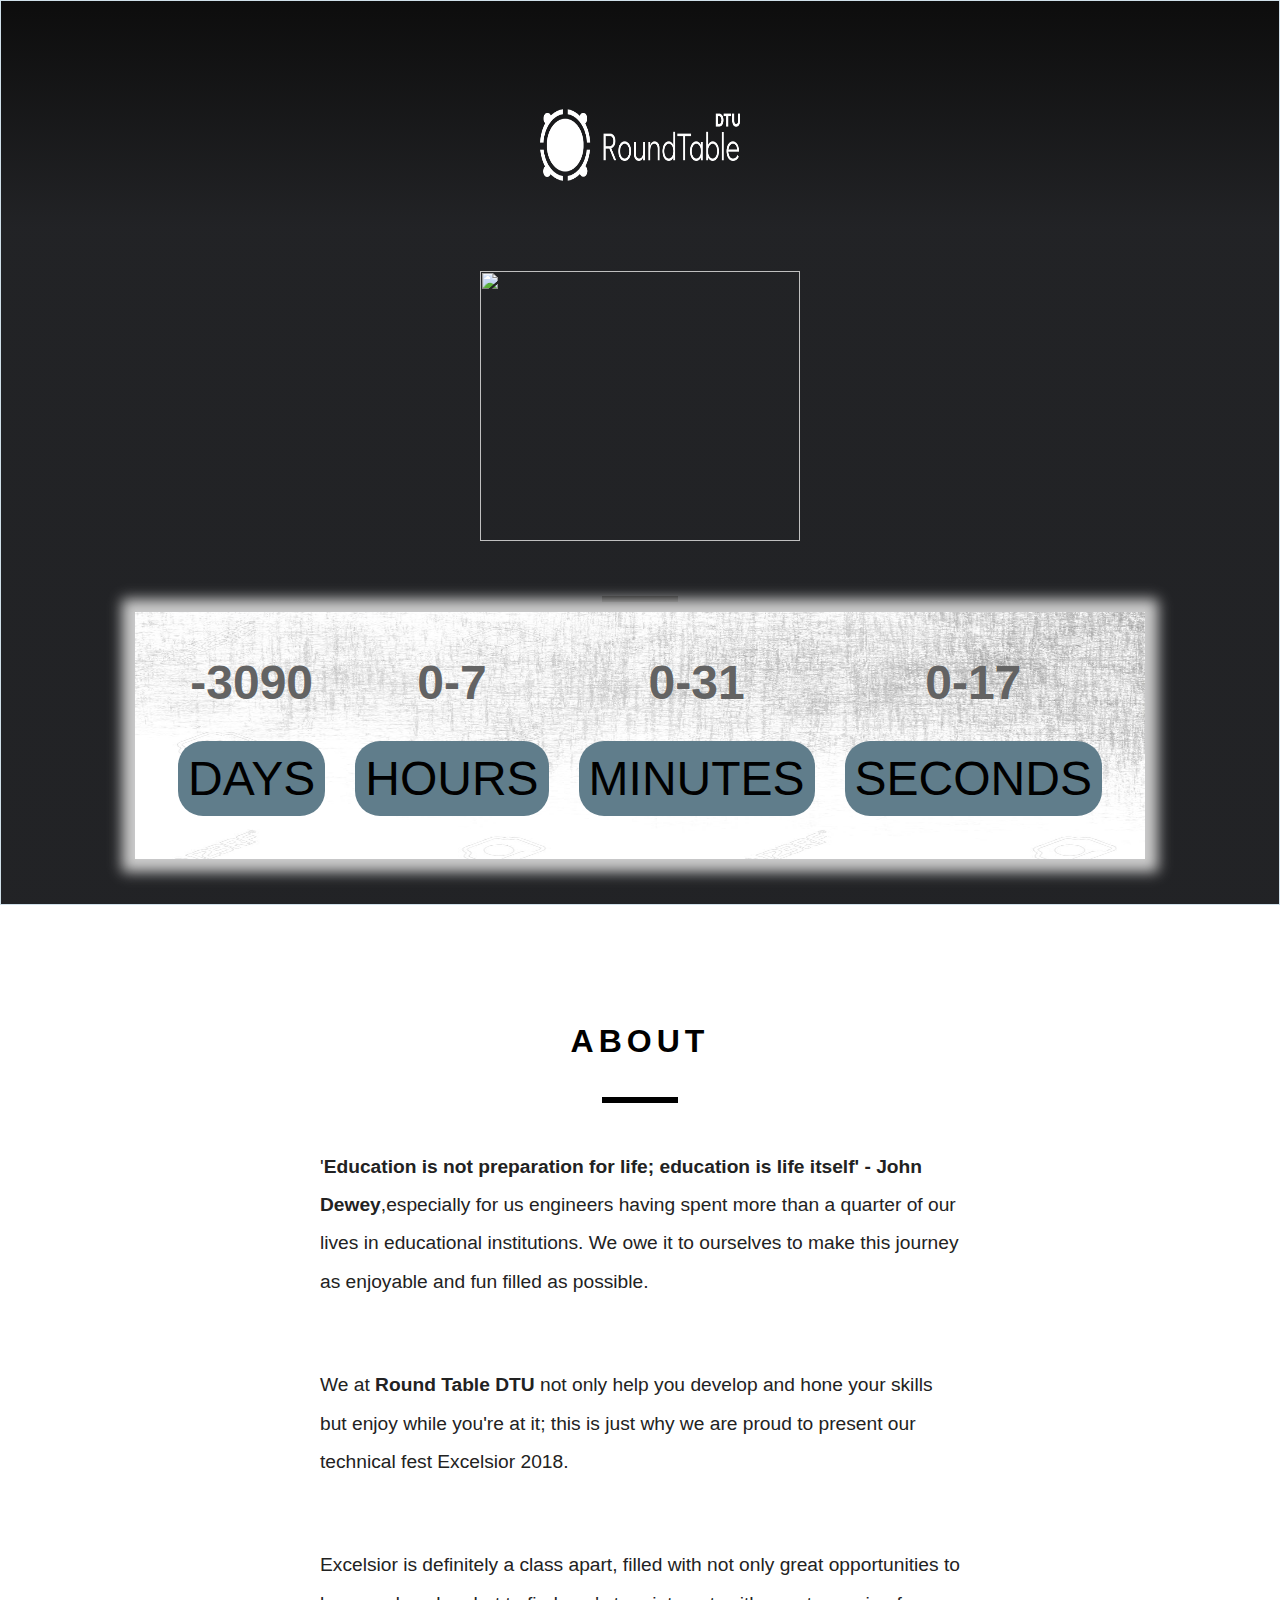
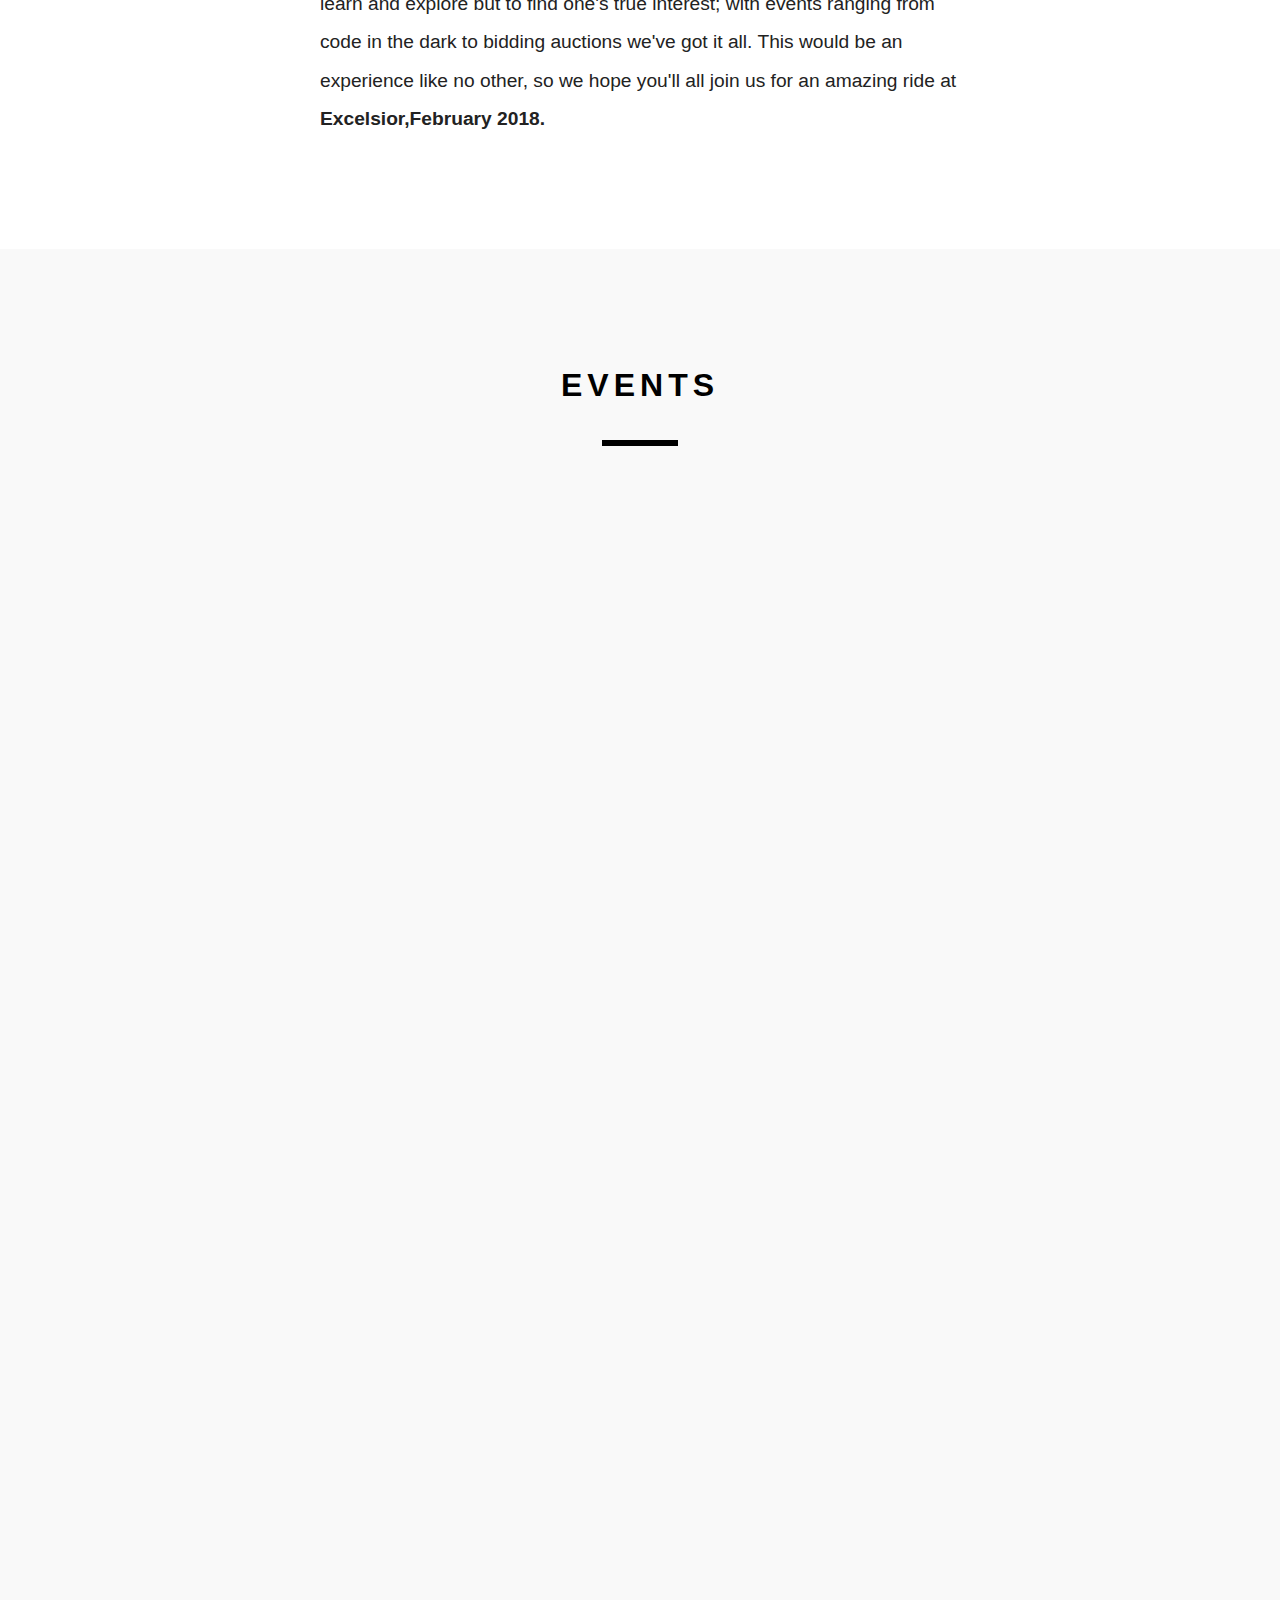
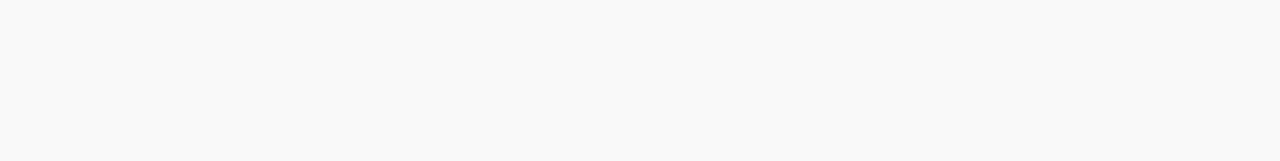
==== commit b50bef84: "A lotof CSS changes , adding gradient to techfest and styling of rules of events of techfest" ====
--- a/techfest/index.html
+++ b/techfest/index.html
@@ -13,7 +13,7 @@
 
 	<section id="main-section">
 		<div id="logos-container">
-			 <img class="rt" src="images/logoblack.png">
+			 <img class="rt" src="images/rtlogo.png">
 			 <!-- <img class="sr" src="images/sr.png"> -->
 		</div>
 		<p id="heading"><img class="one" src="images/1.png"></p>
@@ -43,17 +43,17 @@
 
 	</section>
 	<section id="about-section">
-		<p id="heading-1">About</p>
-			<hr class="black-1">
-
-			<p id="about">&#39;Education is not preparation for life; education is life itself&#39; - John Dewey,especially for us engineers having spent more than a quarter of our lives
+		<p id="heading">About</p>
+			<hr class="black">
+
+			<p id="about">&#39;<b>Education is not preparation for life; education is life itself&#39; - John Dewey</b>,especially for us engineers having spent more than a quarter of our lives
 			in educational institutions. We owe it to ourselves to make this journey as
 			enjoyable and fun filled as possible.
 
 			</p>
 
 
-			<p id="about">We at Roundtable DTU not only help you develop and hone your skills but enjoy
+			<p id="about">We at <b>Round Table DTU </b>not only help you develop and hone your skills but enjoy
 				while you&#39;re at it; this is just why we are proud to present our technical fest Excelsior 2018.
 
 			</p>
@@ -63,7 +63,7 @@
 				great opportunities to learn and explore but to find one&#39;s true interest;
 				with events ranging from code in the dark to bidding auctions we&#39;ve got it all.
 				This would be an experience like no other, so we hope you&#39;ll all join us for an
-				amazing ride at Excelsior,February 2018.
+				amazing ride at <b>Excelsior,February 2018.</b>
 			</p>
 
 
@@ -146,7 +146,7 @@
 
 
 	</section>
-	<section id="team-section">
+	<!-- <section id="team-section">
 
 			<p id="heading-1">Our Council</p>
 			<hr class="black-1">
@@ -188,7 +188,7 @@
 				</div>
 			</div>
 		</div>
-	</section>	
+	</section>	 -->
 
 
 
--- a/techfest/css/style.css
+++ b/techfest/css/style.css
@@ -80,7 +80,7 @@
 
 #heading{
 	  font-family: "Didact Gothic", sans-serif;
-    font-size: 3em;
+    font-size: 2em;
     color: #000;
     text-align: center;
     text-transform: uppercase;
@@ -92,7 +92,7 @@
     font-weight: bold;
     margin-top: 10vh;
     line-height: 2px;
-
+    padding-bottom: 3vh;
 }
 
 
@@ -129,7 +129,7 @@
 #about-section{
 	width: 100%;
 	margin: auto;
-	background-color: #111;
+	background-color: white;
 	padding-top: 5vh;
 	padding-bottom: 5vh;
 }
@@ -143,11 +143,14 @@
 }
 
 #main-section{
-border: 0.1px solid #d0e0ea;
- background-image: url(../images/bg3.png);
+
+    border: 0.1px solid #d0e0ea;
+    background-image: url(../images/bg3.png);
     background-size: 100% 100%;
     background-position: center center;
     background-repeat: no-repeat;  
+    background-color: transparent;
+    background-image: linear-gradient(to bottom, rgba(0, 0, 0, .95) 0%, rgba(22, 23, 26, .95) 25%, rgba(22, 23, 26, .95) 50%); 
 
 
     /*background-image: url(../images/bg.jpg);
@@ -166,14 +169,19 @@
 #about{
    
 
-	width: 70%;
+	width: 50%;
 	margin: auto;
     font-family: "Didact Gothic", sans-serif;
-    font-size: 1.3em;
-    color: #fff;
+    font-size: 1.2em;
+    color: #222;
     line-height: 2;
     padding-bottom: 20px;
     margin-bottom: 5vh;
+    margin-top: 5vh;
+}
+
+b{
+    font-weight: bold;
 }
 
 .black{
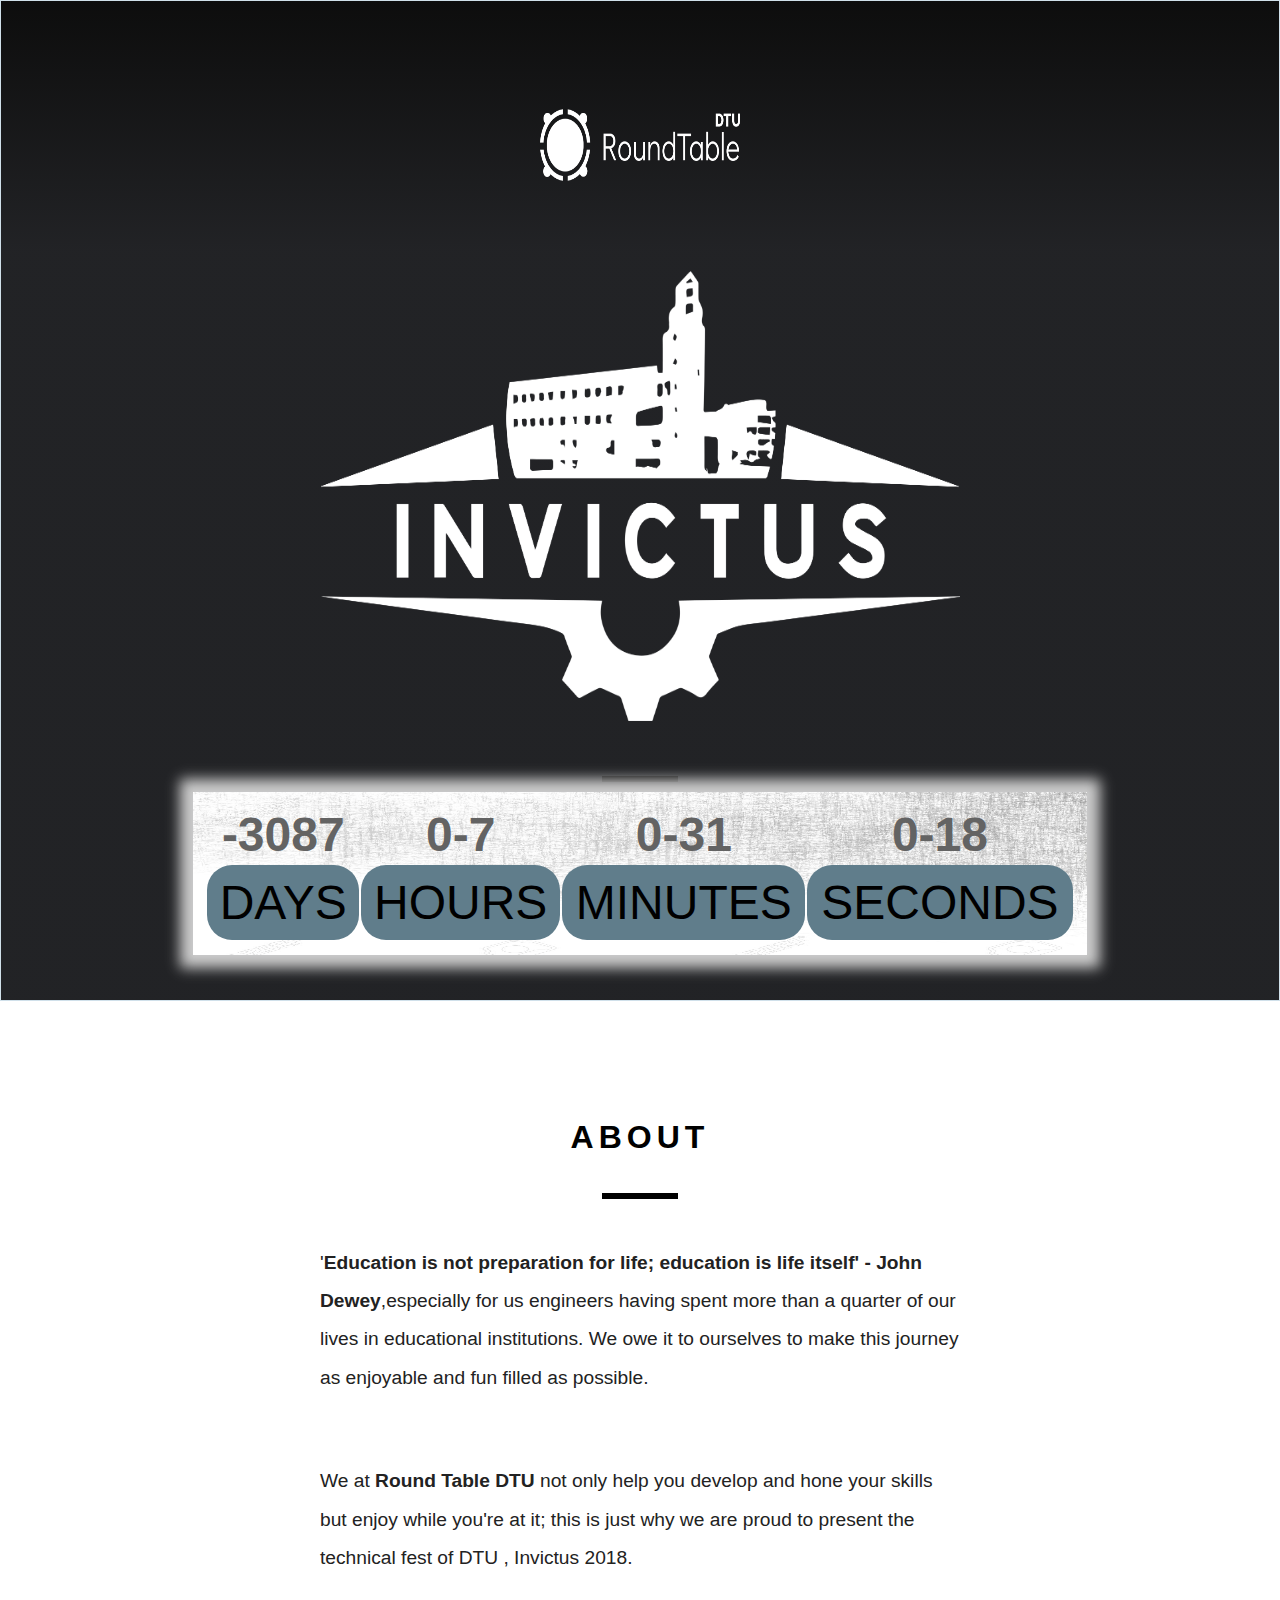
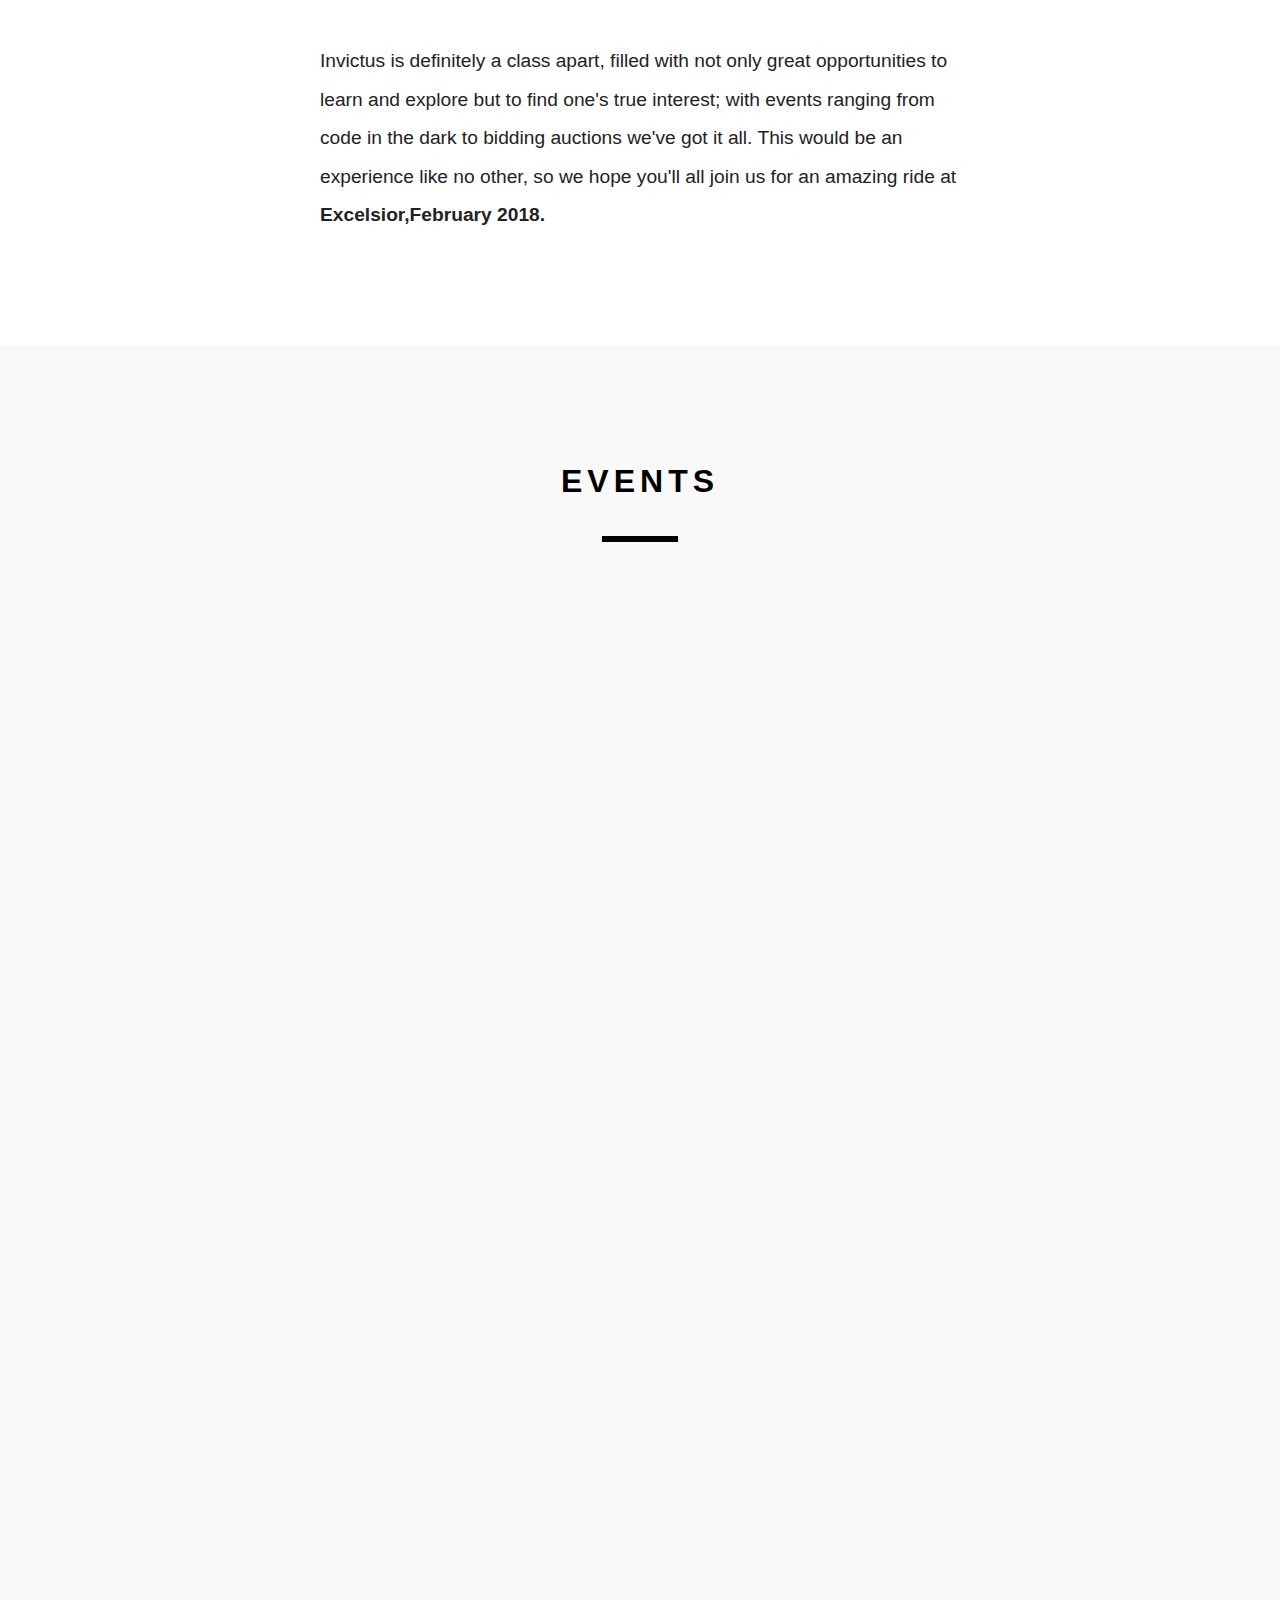
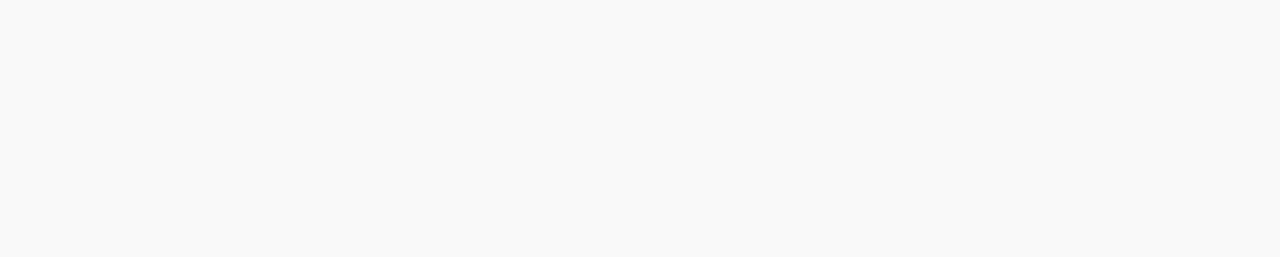
==== commit bb1db6ba: "Invictus" ====
--- a/techfest/index.html
+++ b/techfest/index.html
@@ -16,12 +16,12 @@
 			 <img class="rt" src="images/rtlogo.png">
 			 <!-- <img class="sr" src="images/sr.png"> -->
 		</div>
-		<p id="heading"><img class="one" src="images/1.png"></p>
+		<p id="heading"><img class="one" src="images/2.png"></p>
 		<hr class="black">
 
 <!-- 		<p id="heading-below">Lorem Ipsum is simply dummy text of the printing and typesetting industry.</p>
  -->
-		<table class="countdownContainer" cellspacing="30">
+		<table class="countdownContainer" >
 		
 			
 		<tr class="info">
@@ -54,12 +54,12 @@
 
 
 			<p id="about">We at <b>Round Table DTU </b>not only help you develop and hone your skills but enjoy
-				while you&#39;re at it; this is just why we are proud to present our technical fest Excelsior 2018.
+				while you&#39;re at it; this is just why we are proud to present the technical fest of DTU , Invictus 2018.
 
 			</p>
 
 			<p id="about">
-				Excelsior is definitely a class apart, filled with not only
+				Invictus is definitely a class apart, filled with not only
 				great opportunities to learn and explore but to find one&#39;s true interest;
 				with events ranging from code in the dark to bidding auctions we&#39;ve got it all.
 				This would be an experience like no other, so we hope you&#39;ll all join us for an
@@ -146,49 +146,7 @@
 
 
 	</section>
-	<!-- <section id="team-section">
-
-			<p id="heading-1">Our Council</p>
-			<hr class="black-1">
-		<div class="team">
-			<div class="members-container">
-				<div id="members">
-					
-				</div>
-
-				<div id="members">
-					
-				</div>
-
-				<div id="members">
-					
-				</div>
-
-				<div id="members">
-					
-				</div>
-
-				<div id="members">
-					
-				</div>
-				<div id="members">
-					
-				</div>
-
-				<div id="members">
-					
-				</div>
-
-				<div id="members">
-					
-				</div>
-
-				<div id="members">
-					
-				</div>
-			</div>
-		</div>
-	</section>	 -->
+	
 
 
 
--- a/techfest/css/style.css
+++ b/techfest/css/style.css
@@ -41,7 +41,7 @@
 .one{
 
     width: 50%;
-    height: 30vh;
+    height: 50vh;
 
 }
 
@@ -145,14 +145,14 @@
 #main-section{
 
     border: 0.1px solid #d0e0ea;
-    background-image: url(../images/bg3.png);
     background-size: 100% 100%;
     background-position: center center;
+    background-image: url(../images/gradient.jpeg);
     background-repeat: no-repeat;  
-    background-color: transparent;
-    background-image: linear-gradient(to bottom, rgba(0, 0, 0, .95) 0%, rgba(22, 23, 26, .95) 25%, rgba(22, 23, 26, .95) 50%); 
-
-
+/*    background-color: transparent;
+*/    background-image: linear-gradient(to bottom, rgba(0, 0, 0, .95) 0%, rgba(22, 23, 26, .95) 25%, rgba(22, 23, 26, .95) 50%); 
+/*    background-image: url(../images/gradient.jpeg);
+*/
     /*background-image: url(../images/bg.jpg);
     background-size: 50% auto;
     background-position: center center;
@@ -349,14 +349,27 @@
 
 @media screen and (max-width: 480px){
 
-
-    table, thead, tbody, th, td, tr { 
-        display: block; 
+    .countdownContainer{
+
+    width: 70%;
+/*    margin: auto;
+*/
+    text-align: center;
+   
+    box-shadow: 0 0 1vw 1vw #ccc;
+
+    margin-bottom: 5vh;
+}
+    table{ 
+        display: flex; 
     }
 
 
+
+
     .info{
-    font-size: 1em;
+    font-size: 0.9em;
+    text-align: center;
     color: #000;
     font-family: "Montserrat", sans-serif;
     -webkit-font-smoothing: antialiased;
